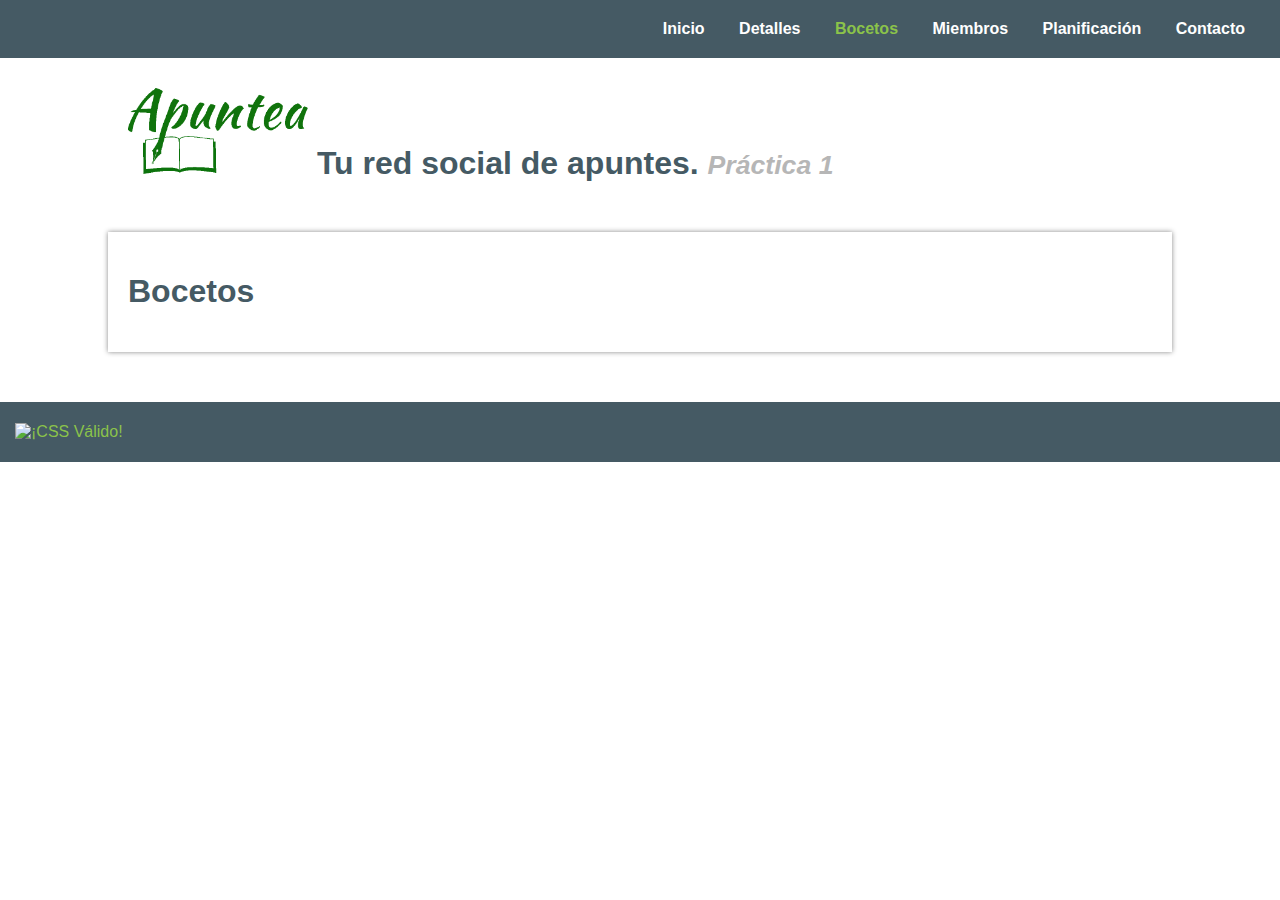
==== bocetos.html @ b62d85ea "Merge remote-tracking branch 'origin/master'" ====
<!DOCTYPE html>
<!--
En este documento se describe la apariencia de la web, aportando bocetos en papel
para las distintas páginas intermedias que van a ver los distintos usuarios.
Deben ser bocetos de baja tecnología, se recomienda dibujarlos en papel y después
escanearlos o fotografiarlos. Alternativamente, se pueden usar herramientas de
wireframing y exportar los resultados como imágenes1.
Debe incluir también una descripción textual de lo que se puede ver en cada una
de las pantallas y describir cómo sería la navegación entre pantallas. En
particular, para las funcionalidades principales de la página, el documento debe
aclarar cómo se harían paso a paso desde la página principal.
Es aceptable y razonable que estos diseños evolucionen y cambien más adelante.
-->
<html>
    <head>
        <title>APUNTEA | Bocetos</title>
        <meta charset="UTF-8">
        <meta name="viewport" content="width=device-width, initial-scale=1.0">
        <link href="css/default.css" rel="stylesheet" type="text/css">
    </head>
    <body>
        <!--Menú de navegación-->
        <nav>
            <ul>
                <li><a href="index.html">Inicio</a></li>
                <li><a href="detalles.html">Detalles</a></li>
                <li class="active"><a href="bocetos.html">Bocetos</a></li>
                <li><a href="miembros.html">Miembros</a></li>
                <li><a href="planificacion.html">Planificación</a></li>
                <li><a href="contacto.html">Contacto</a></li>
            </ul>
        </nav><!--Fin menú-->

        <!--Cabecera-->
        <header>
            <h1><img src="img/logo.png" alt="Logotipo apuntea" class="logo"> Tu red social de apuntes. <small>Práctica 1</small></h1>
        </header><!--Fin cabecera-->

        <!--Contenido principal-->
        <main>
            <h1>Bocetos</h1>
            <!--*************************************************
            Aquí teneis que poner el contenido de vuestra sección
            **************************************************-->
        </main><!--Fin contenido principal-->

        <!--Pie de página-->
        <footer>
            <p>
                <!--Logo css validado-->
                <a href="http://jigsaw.w3.org/css-validator/check/referer">
                    <img style="border:0;width:88px;height:31px" src="http://jigsaw.w3.org/css-validator/images/vcss" alt="¡CSS Válido!" />
                </a>
            </p>
        </footer><!--Fin pie de página-->
    </body>
</html>
---- css/default.css ----
/*
    Color principal oscuro: #455A64;
    Color principal:        #607D8B;
    Color principal claro:  #CFD8DC;
    Texto / Iconos:         #FFFFFF;
    Color acentuado:        #8BC34A;
    Texto principal:        #212121;
    Texto secundario:       #727272;
    Color divisor:          #B6B6B6;
*/

body{
    color: #212121;
    font-family: sans-serif;
    margin: 0;
}

nav{
    background-color: #455A64;
    font-weight: bold;
}

footer{
    padding: 5px 15px;
    background-color: #455A64;
    color: #FFFFFF;
}

main, header{
    width: 80%;
}

header{
    margin: 30px auto;
}

main{
    box-shadow: 0px 0px 5px #888888;
    padding: 20px;
    margin: 50px auto;
}

h1, h2, h3{
    color: #455A64;
}

main h1{
    /*text-align: center;*/
}

main div{
    margin: 50px 0 50px 0;
    border-bottom: 1px solid #B6B6B6;
}

main div:last-of-type{
    border-bottom: 0px;
}

small{
    color: #B6B6B6;
    font-style: italic;
}

a{
    color: #8BC34A;
    text-decoration: none;
}

a:hover{
    color: #7BB33A;
}

nav a{
    color: #FFFFFF;
}

nav a:hover{
    color: #CFD8DC;
}

nav li.active a{
    color: #8BC34A;
}

nav ul{
    list-style: none;
    margin: 0;
    padding: 20px;
}

@media (min-width: 834px){
    nav ul li{
        display: inline;
        margin: 15px;
    }

    nav{
        text-align: right;
    }
}

dt{
    font-weight: bold;
}

dd{
    margin-bottom: 10px;
}

.logo{
    width: 200px;
}

.arriba{
    text-align: right;
}

.left{
    float: left;
}

dl.left{
    margin-left: 15px;
}

.clear{
    clear: both;
    height: 0;
}

img {
    max-width: 180px;
    max-height: 270px;
}
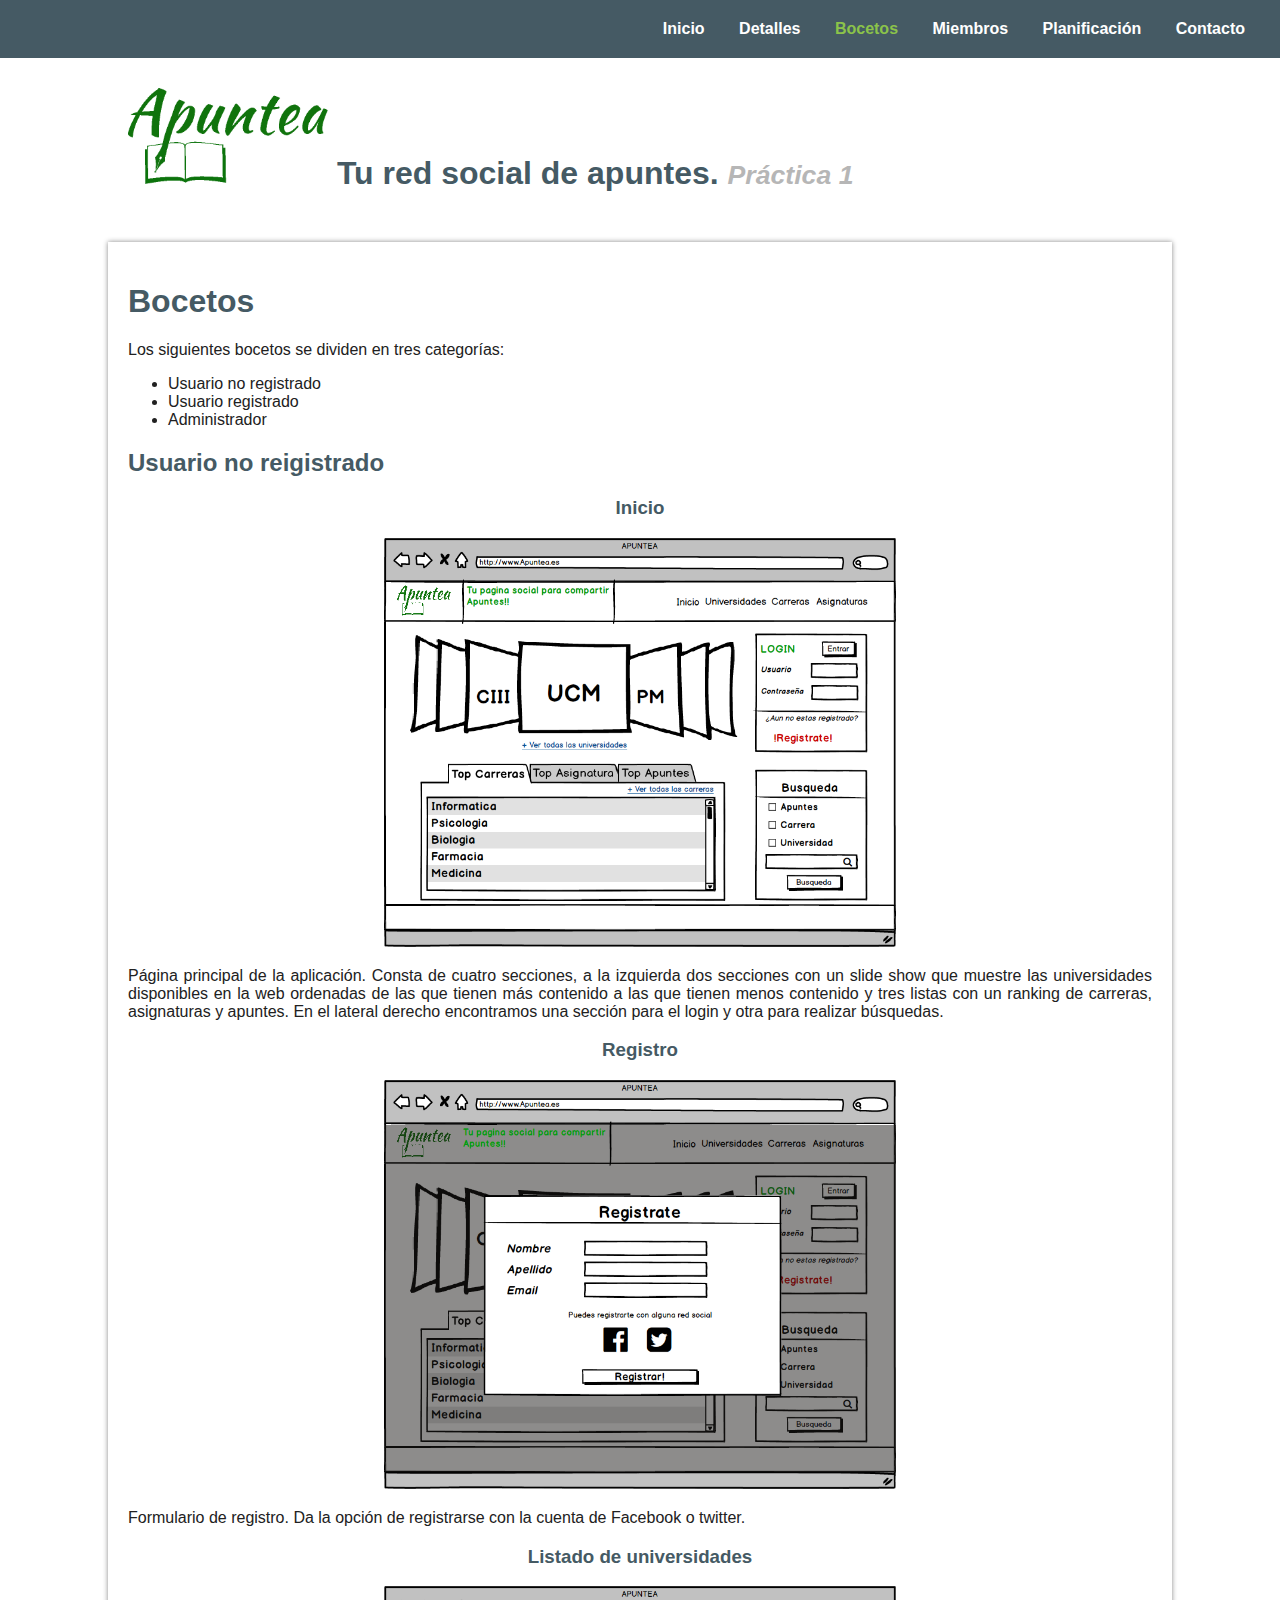
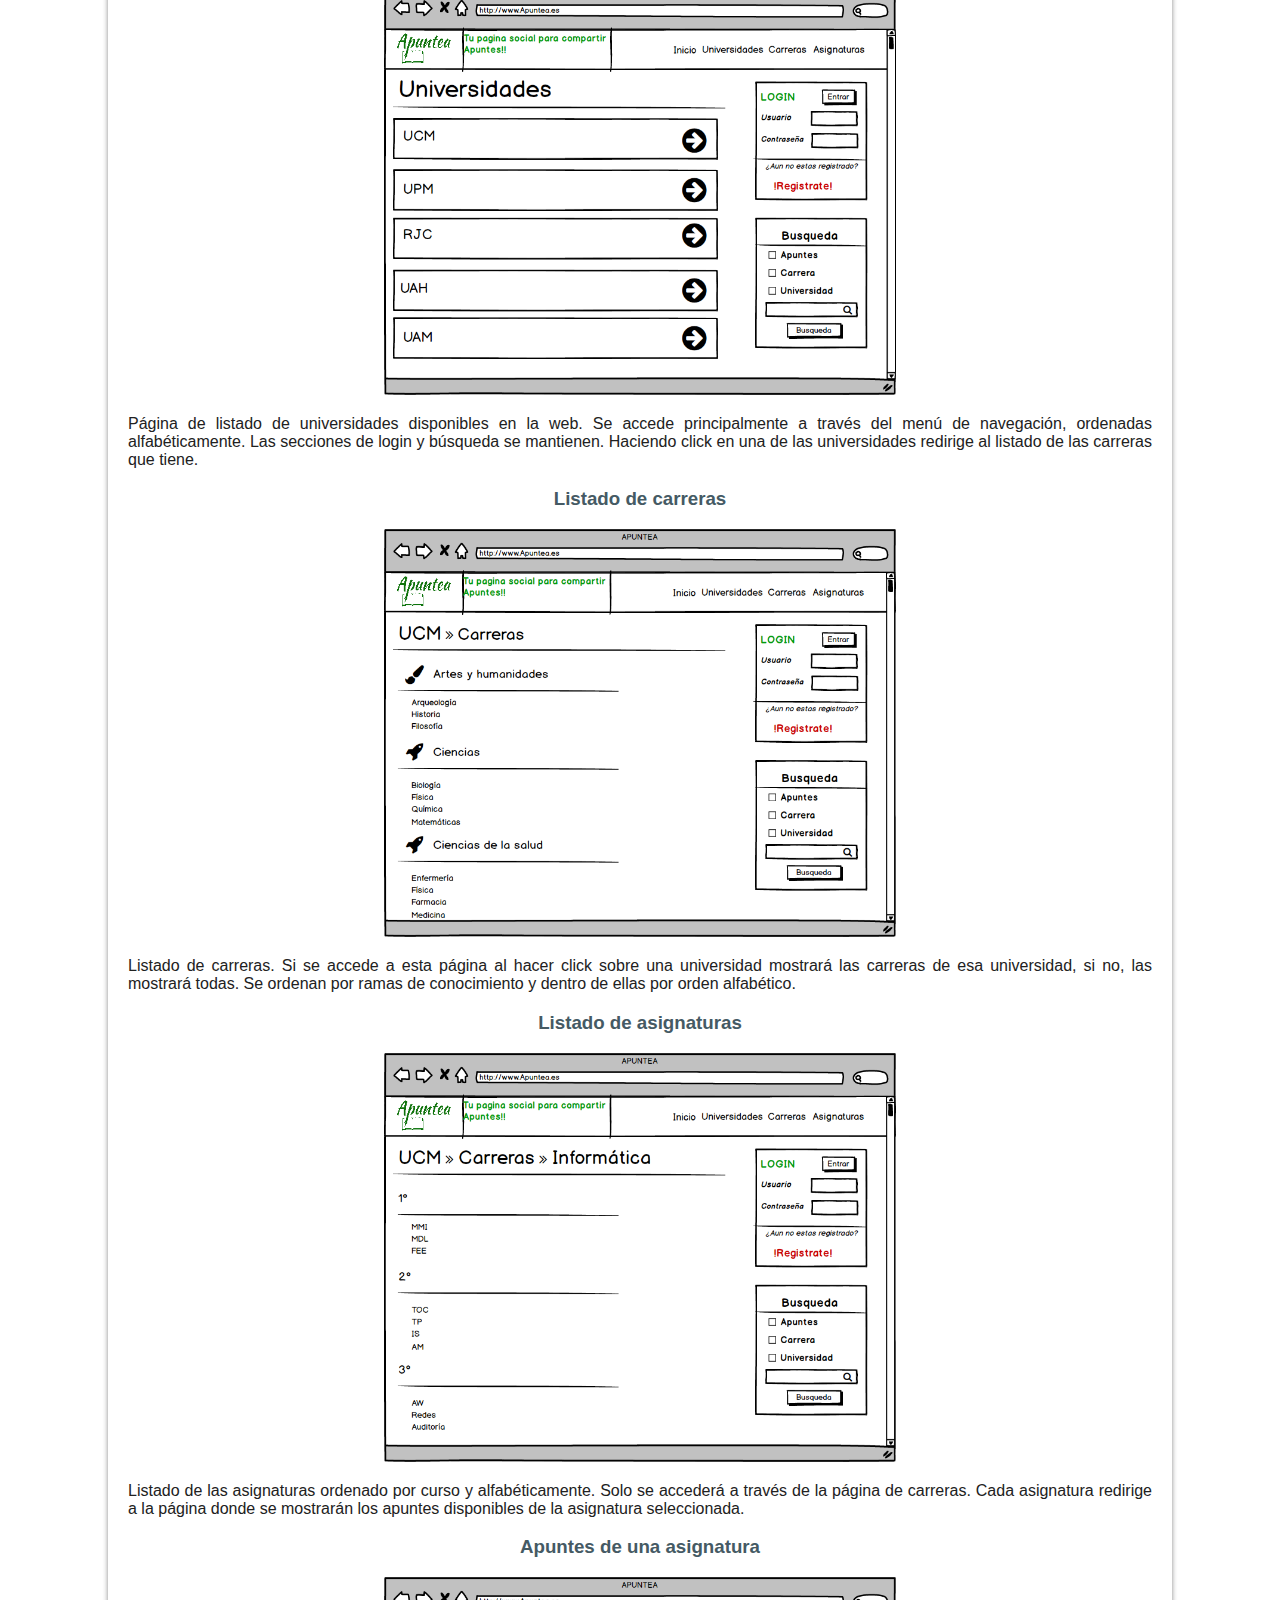
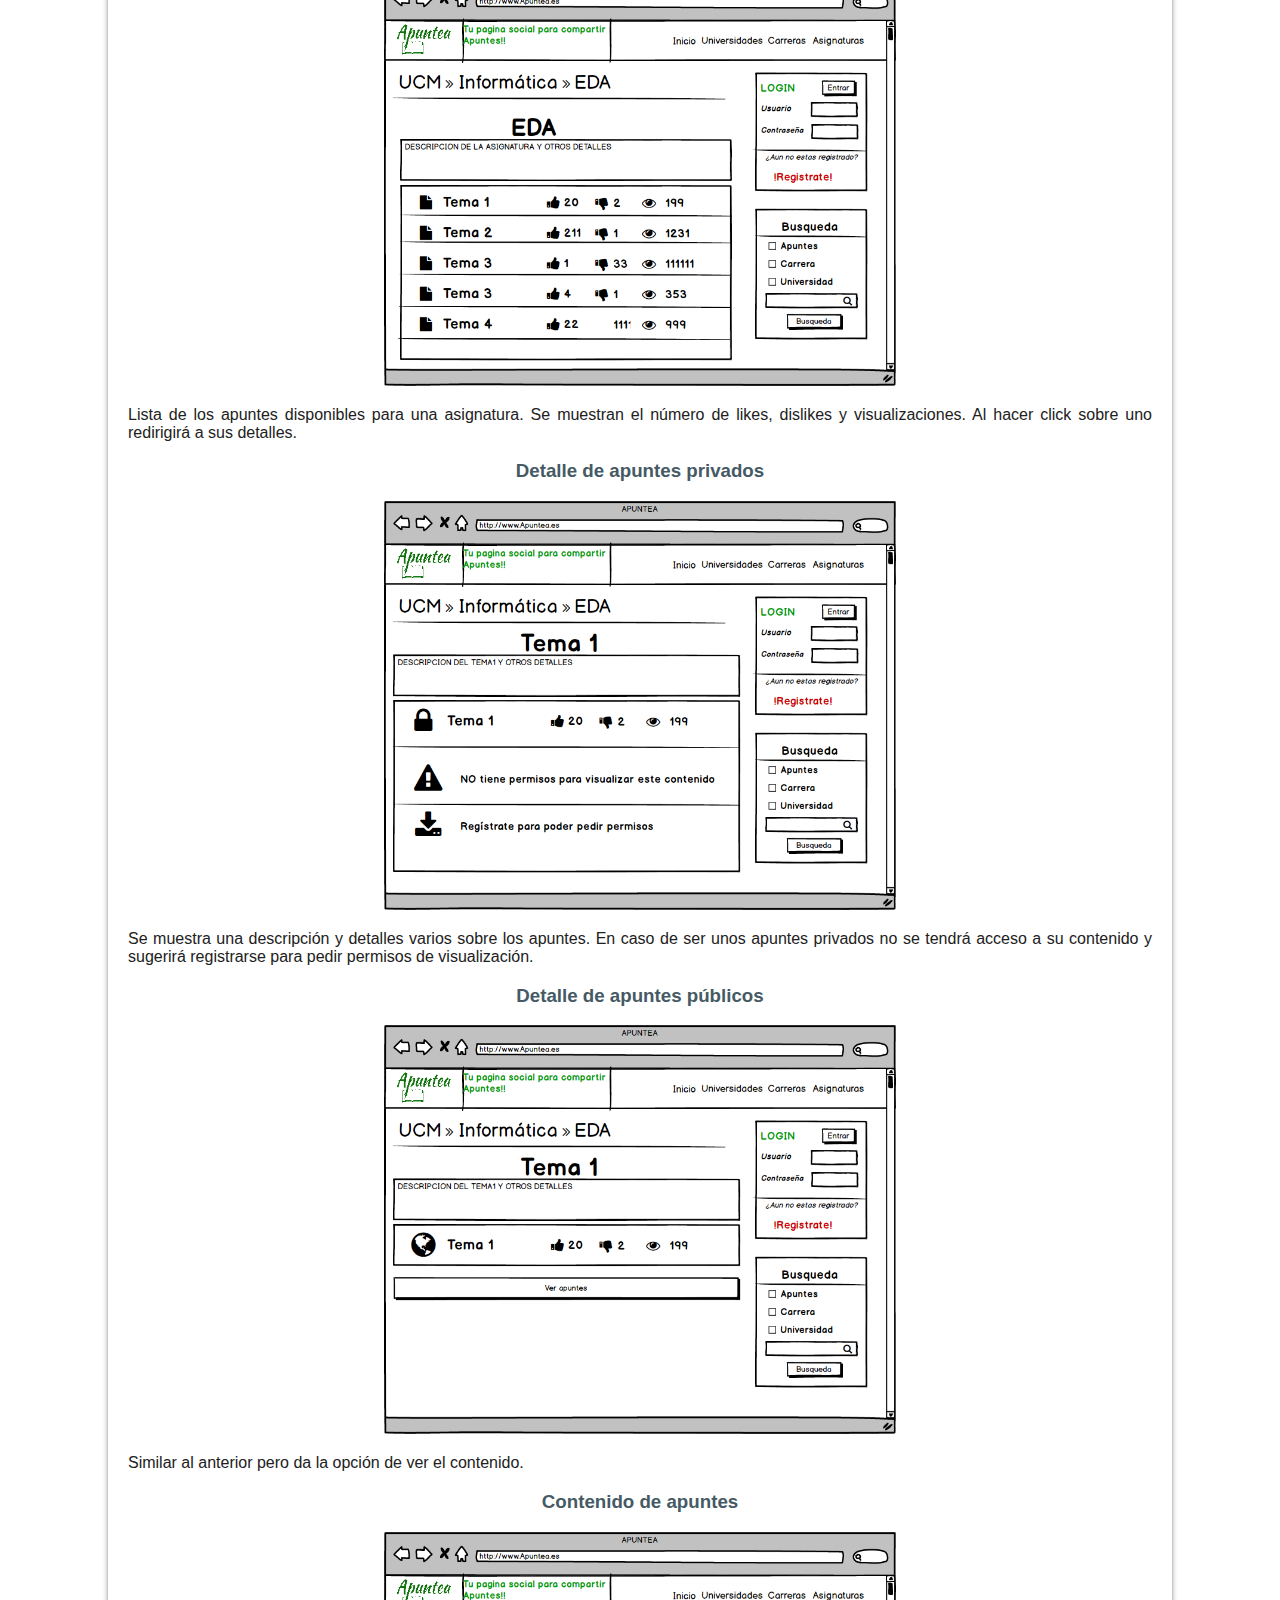
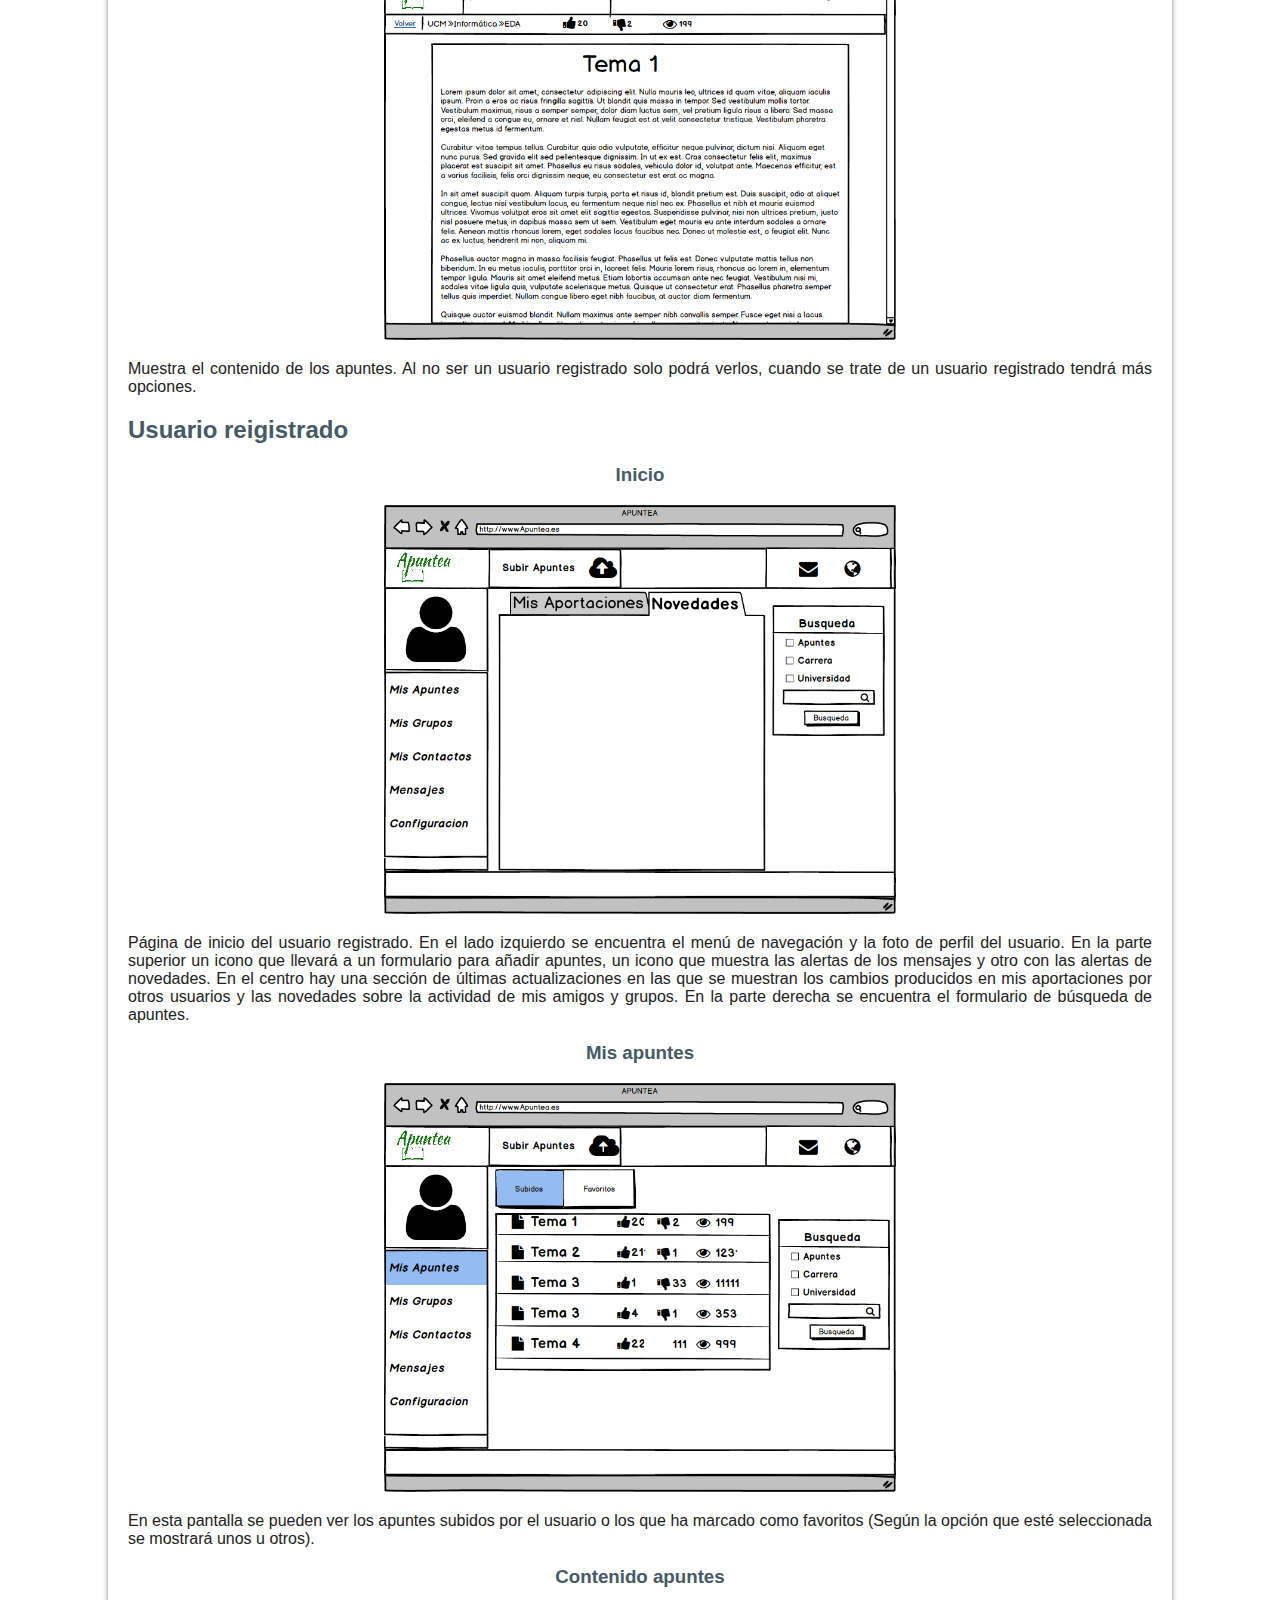
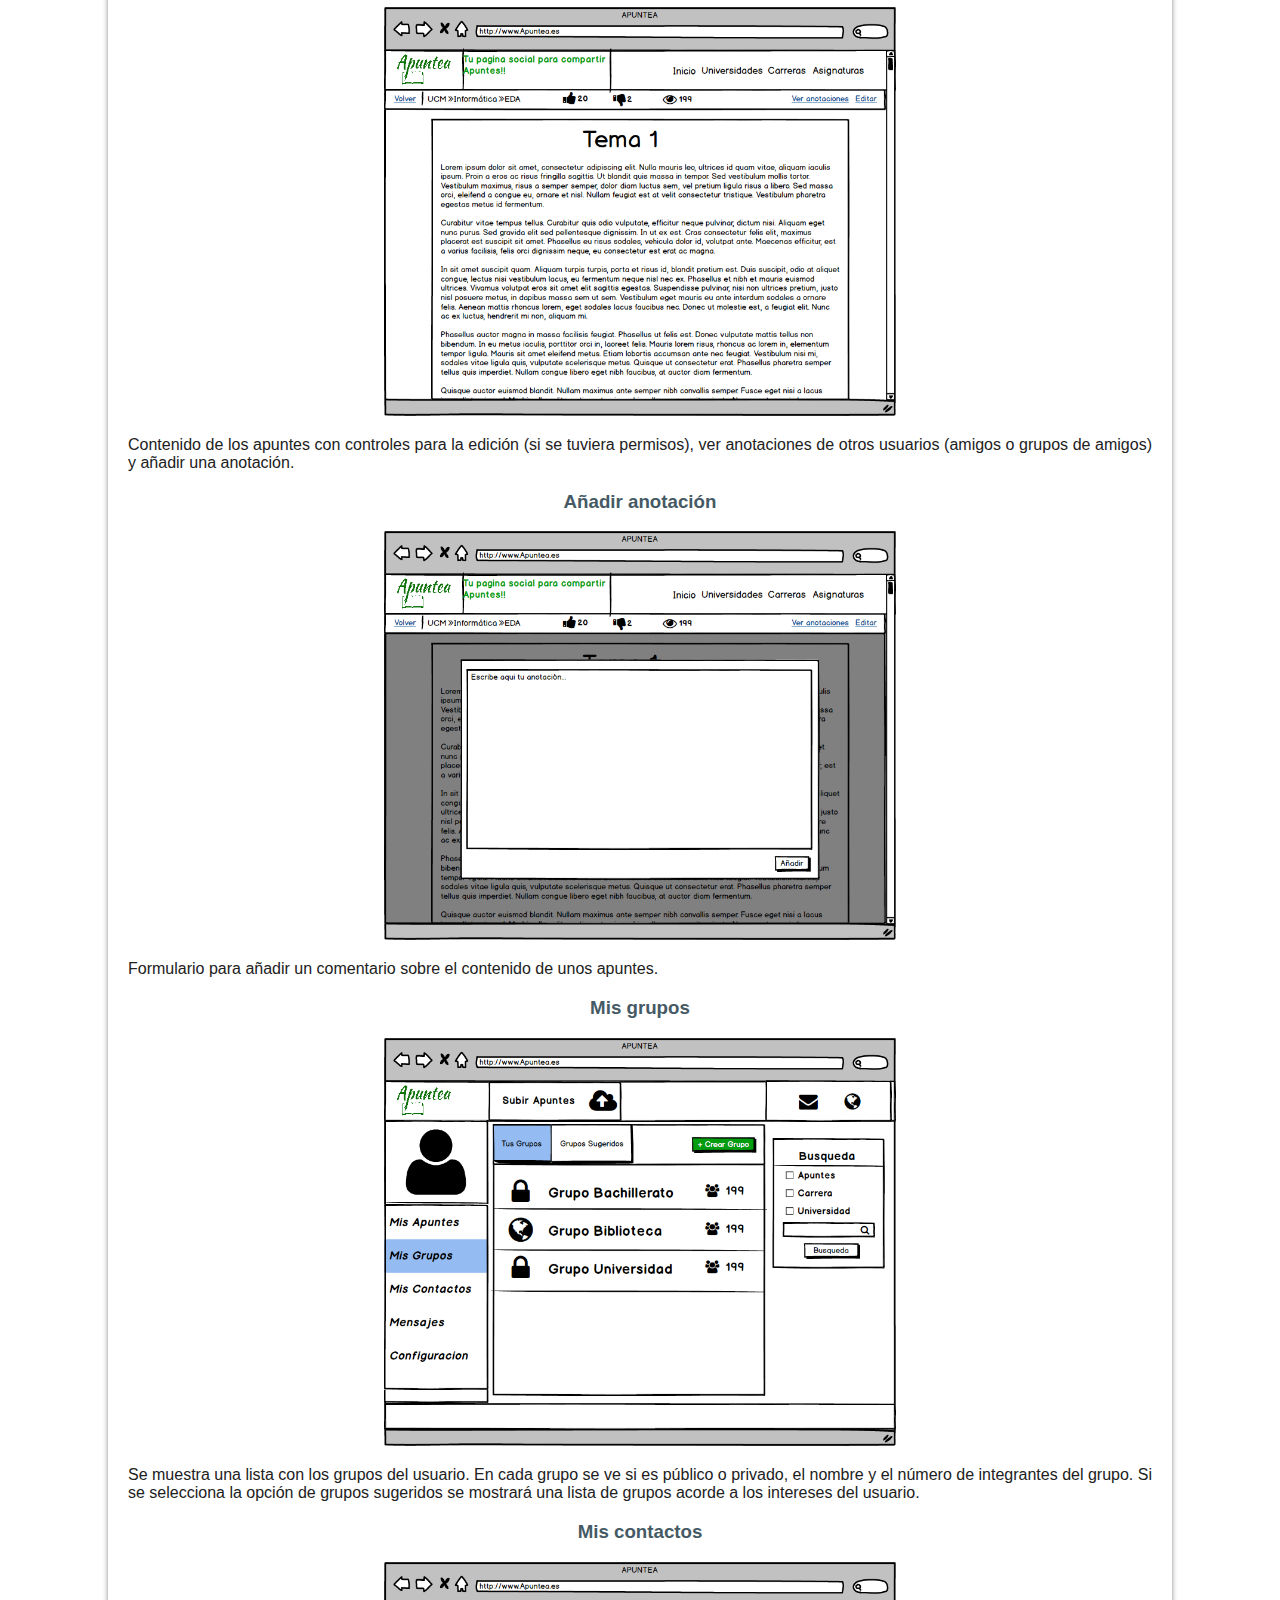
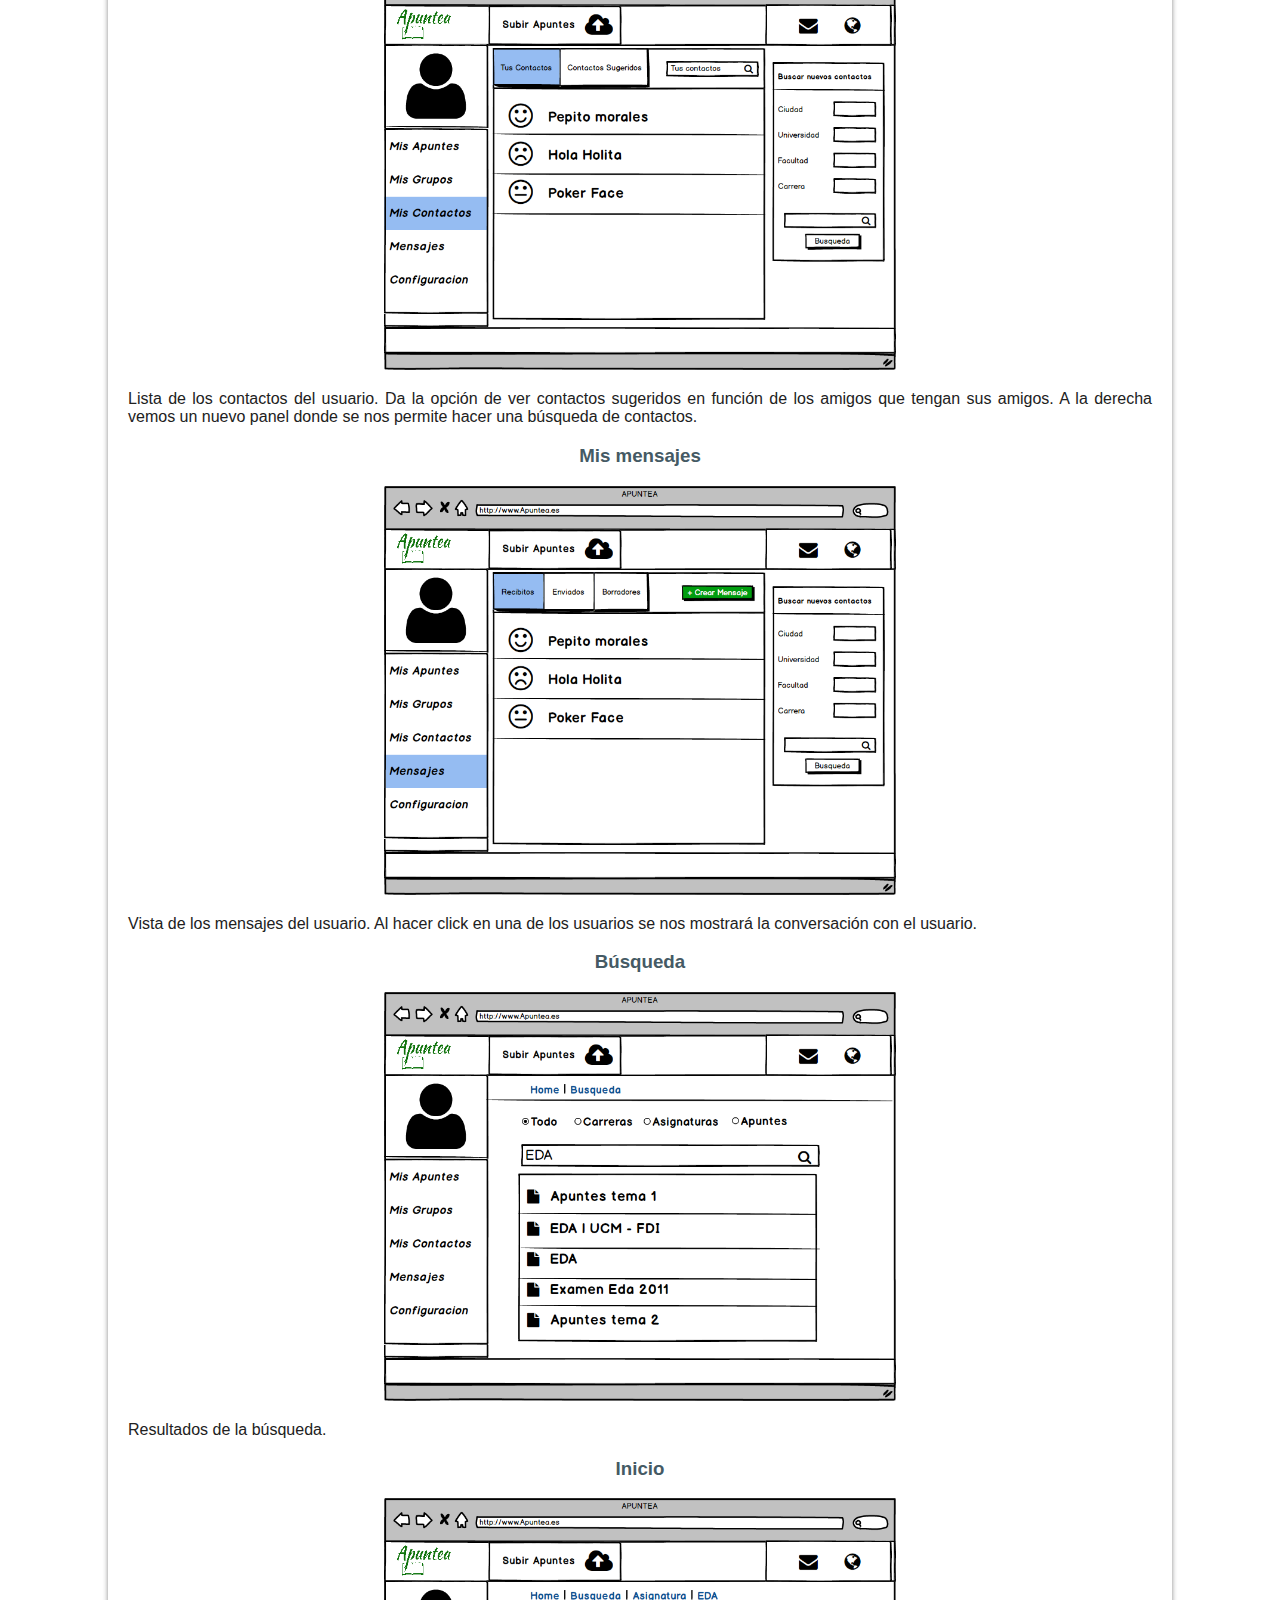
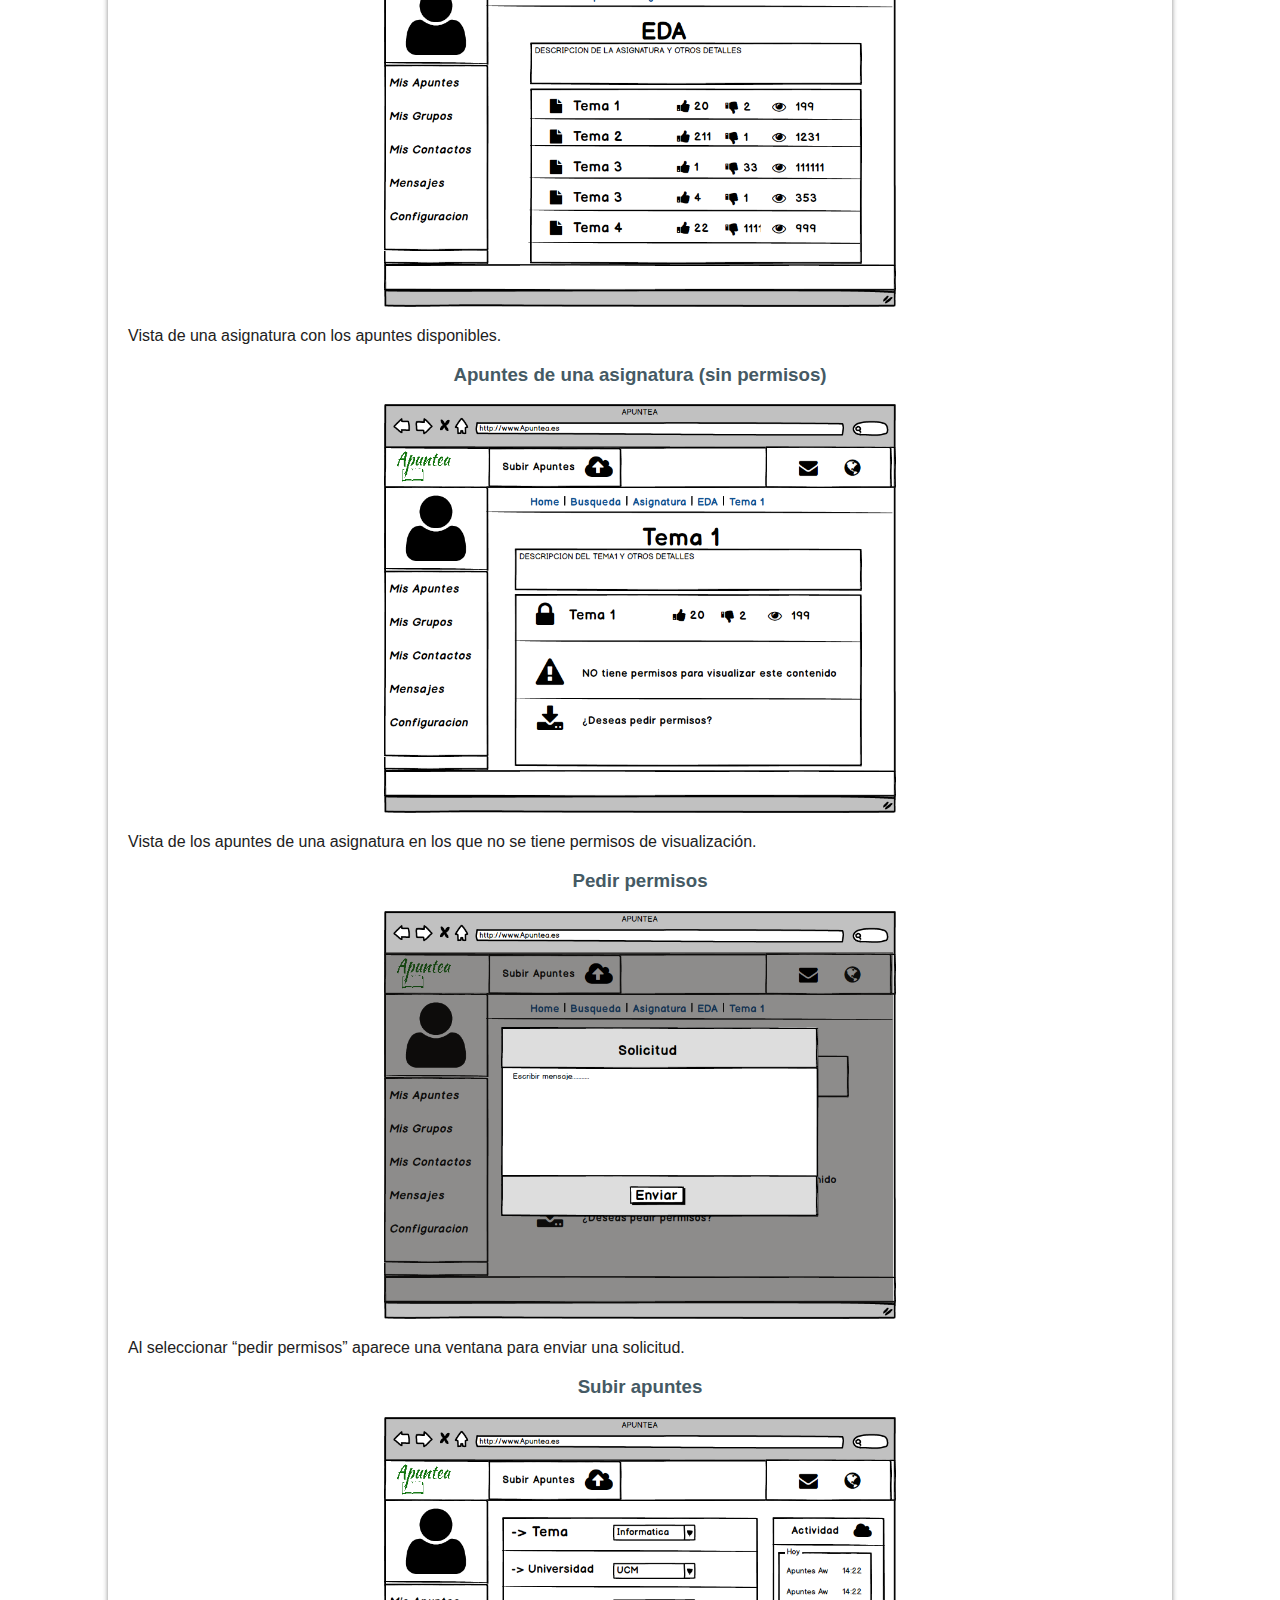
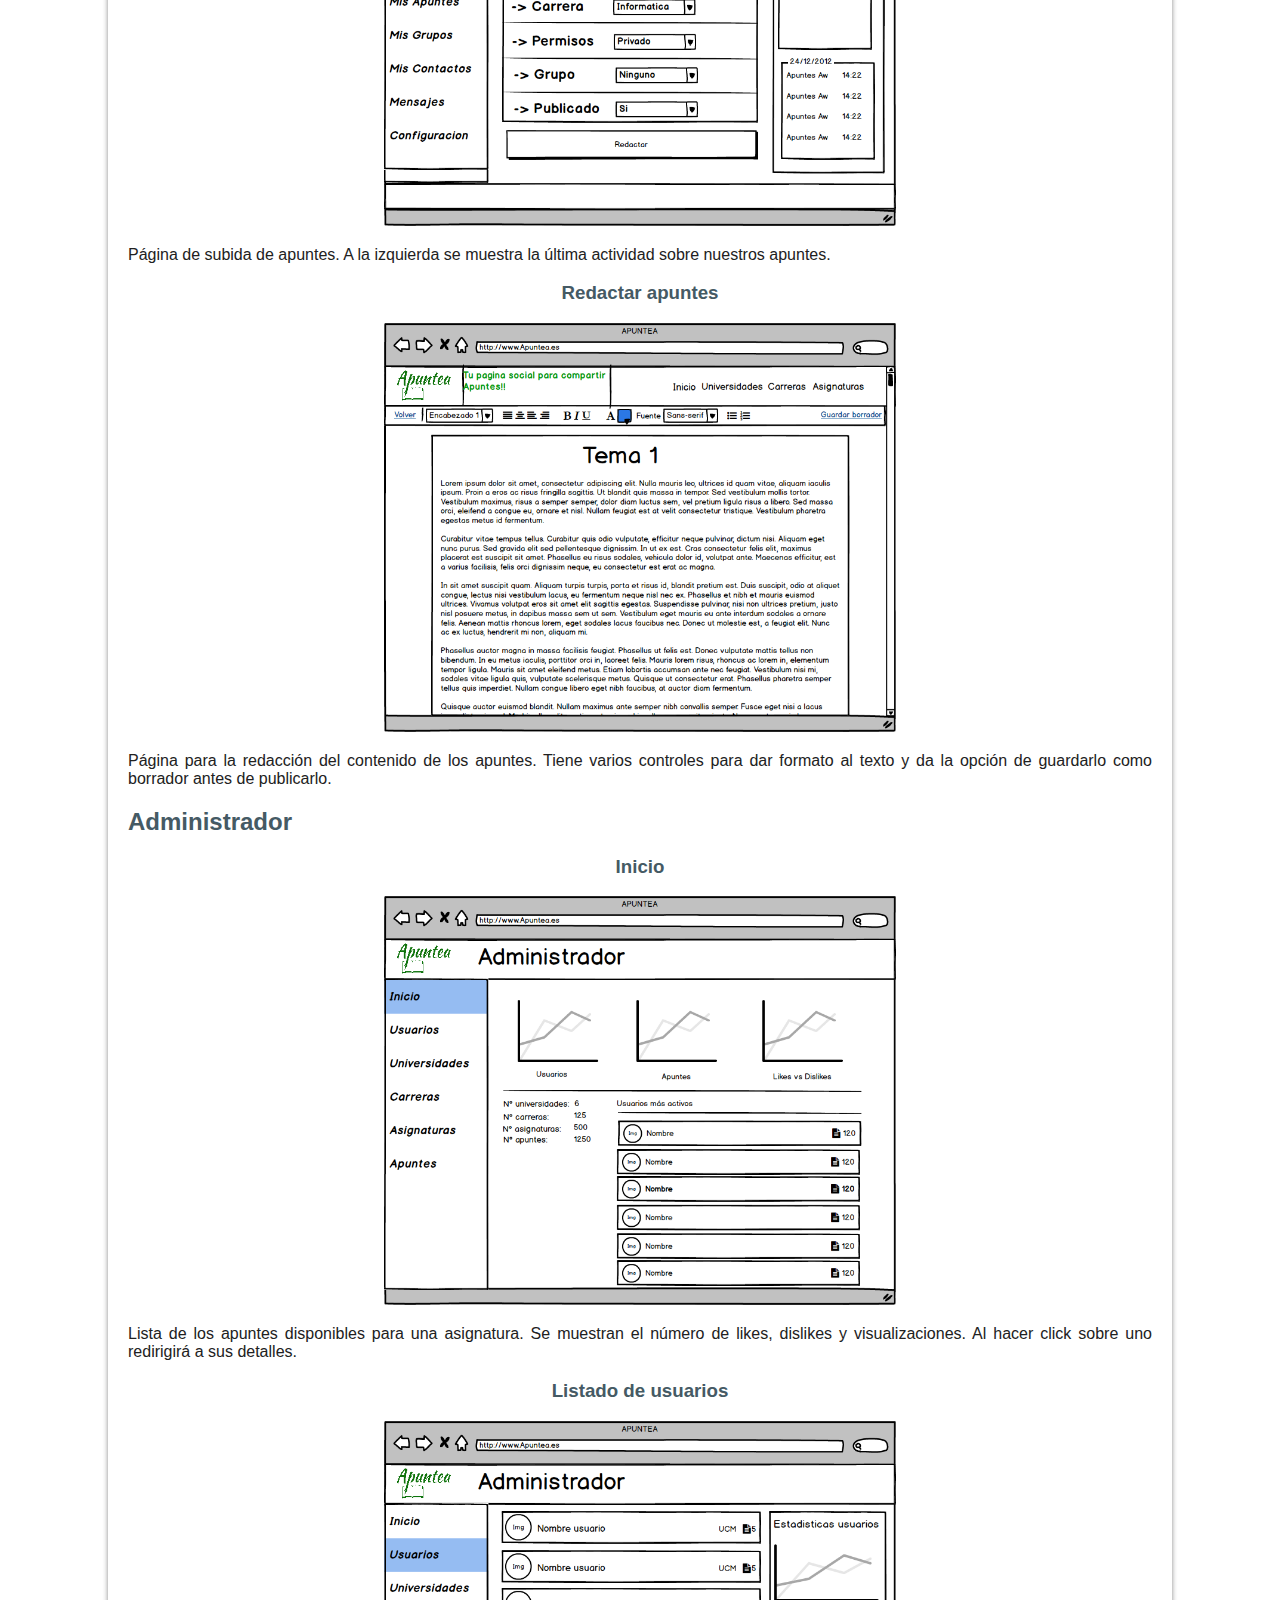
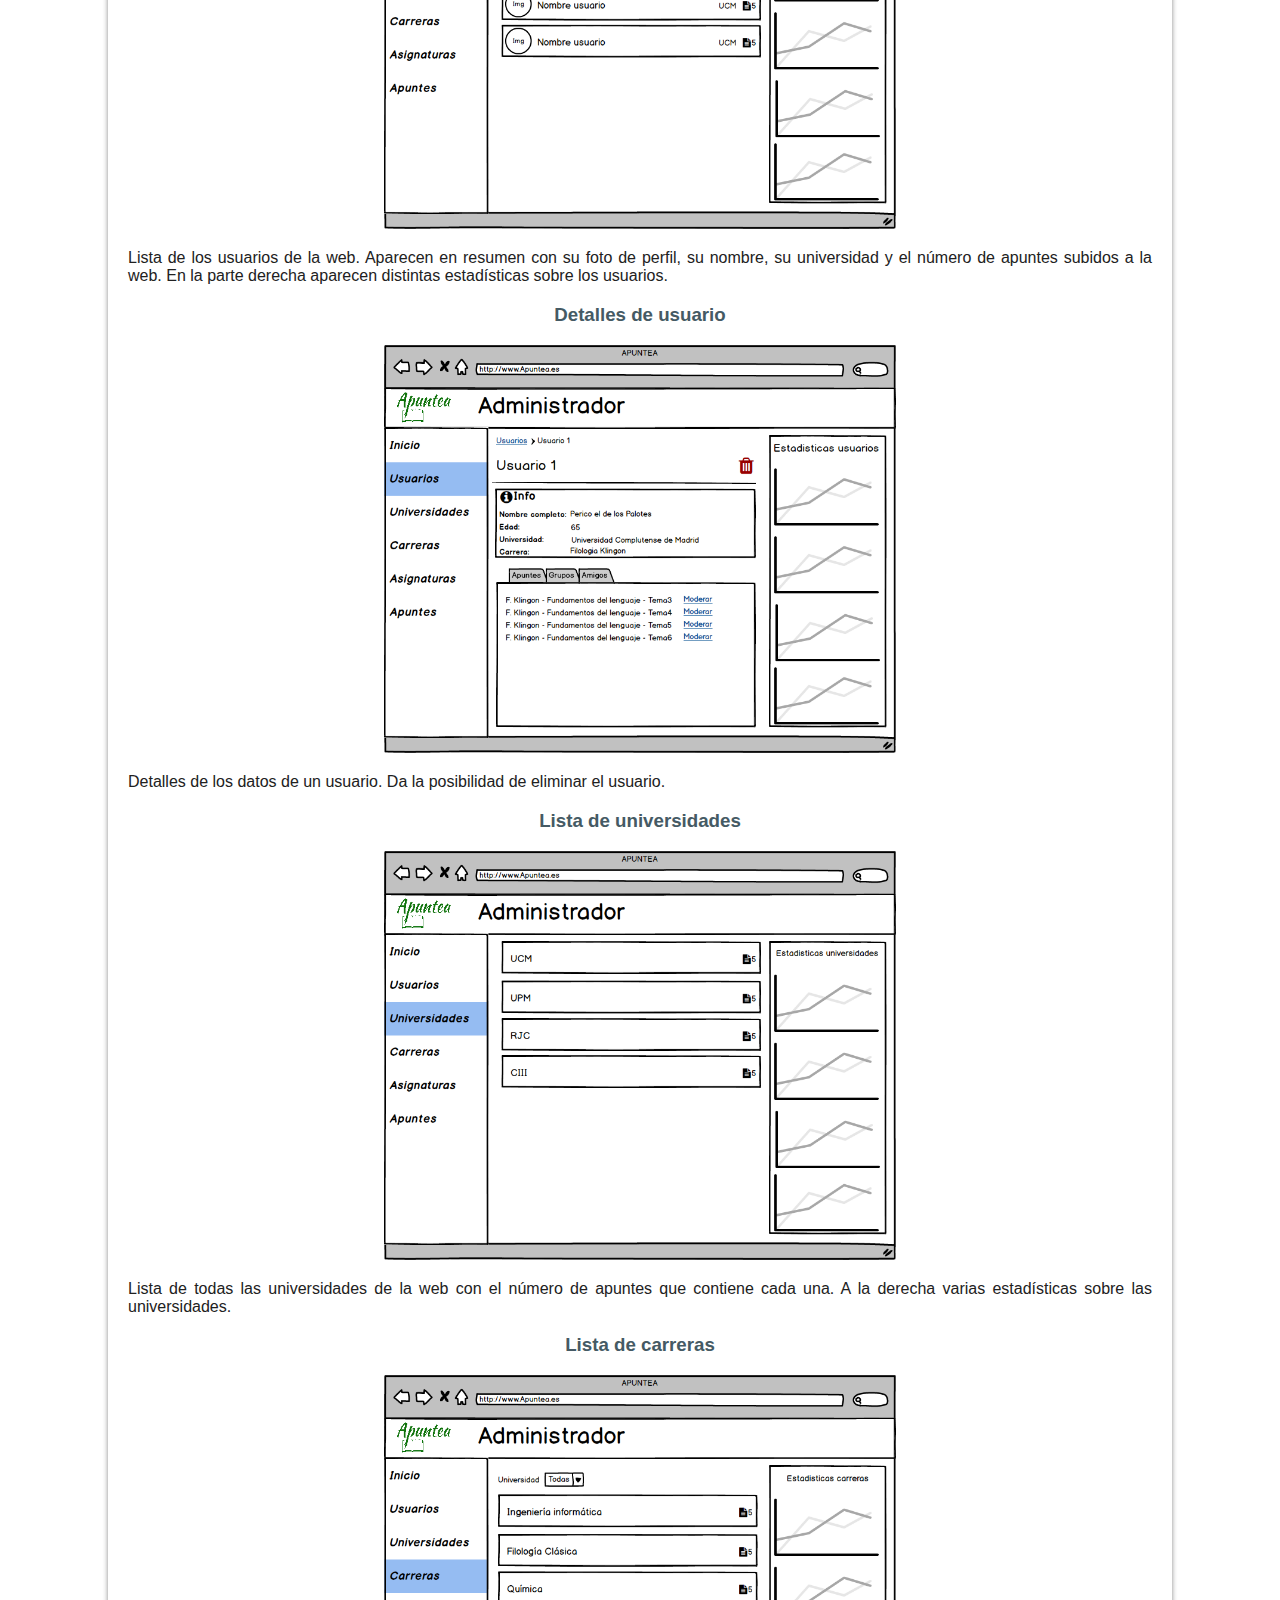
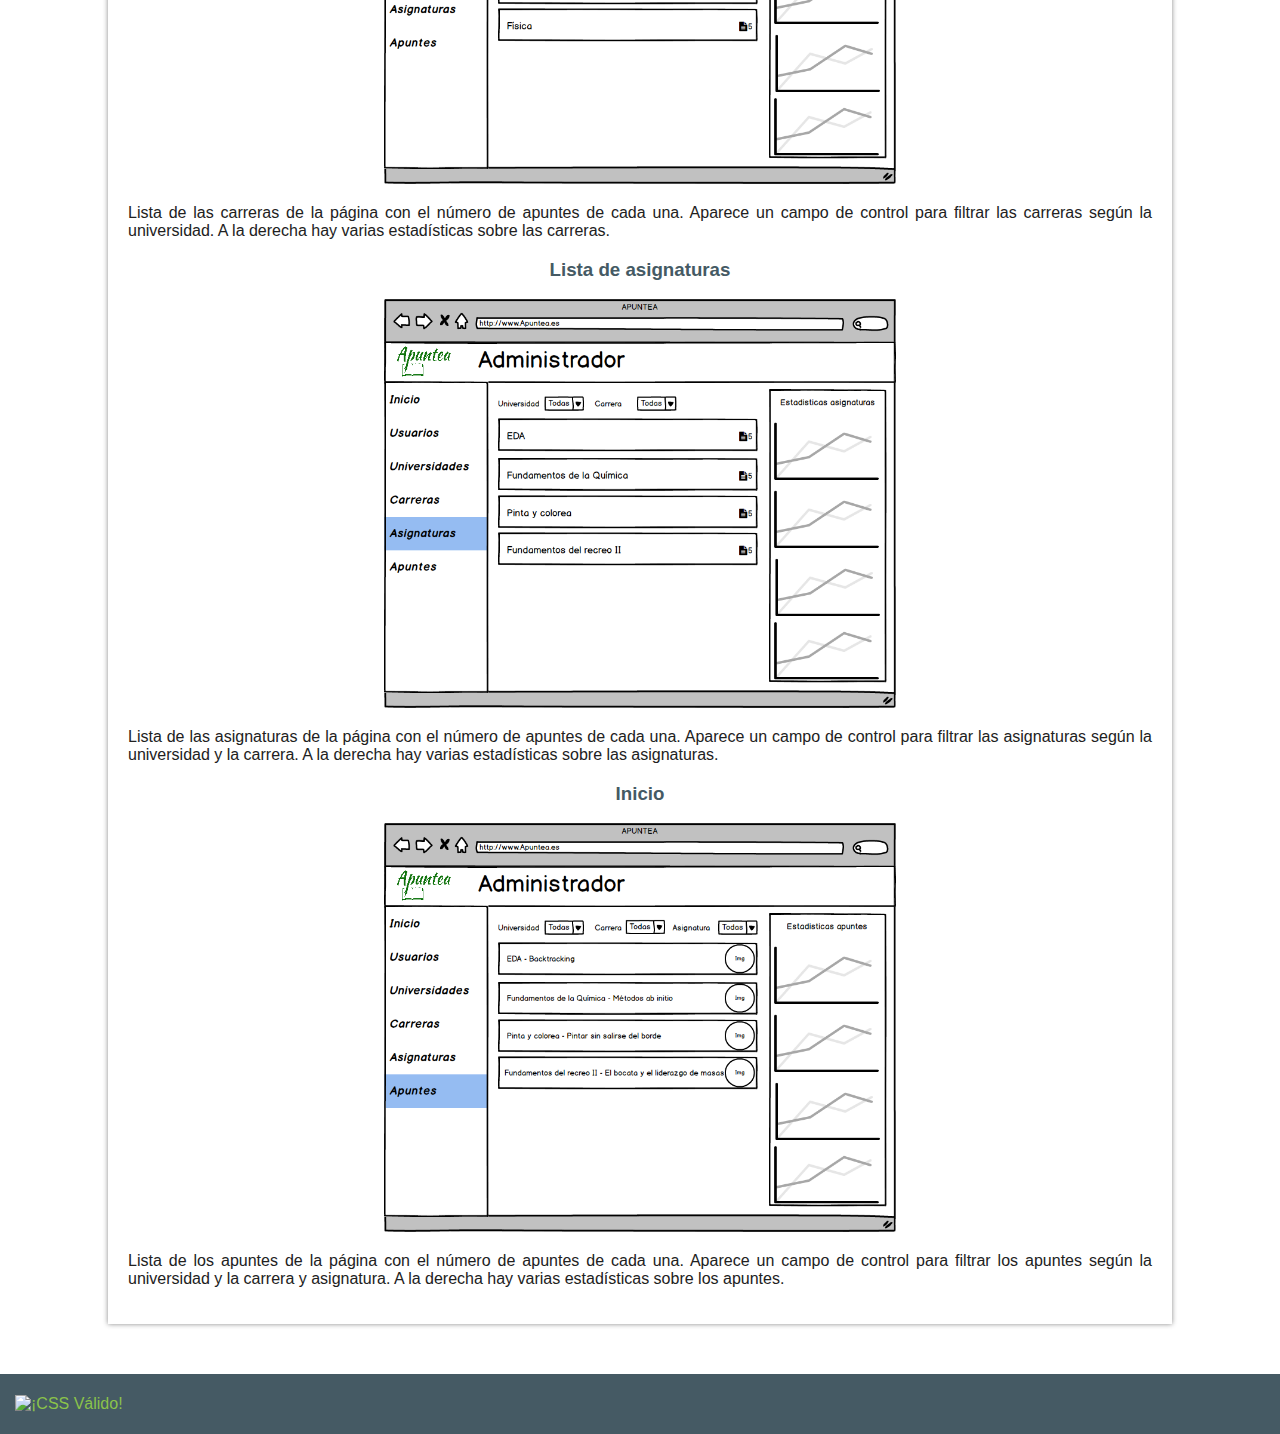
==== commit 27f243d2: "Modificación bocetos" ====
--- a/bocetos.html
+++ b/bocetos.html
@@ -14,6 +14,7 @@
 <html>
     <head>
         <title>APUNTEA | Bocetos</title>
+        <link rel="icon" type="image/png" href="img/logo.png">
         <meta charset="UTF-8">
         <meta name="viewport" content="width=device-width, initial-scale=1.0">
         <link href="css/default.css" rel="stylesheet" type="text/css">
@@ -39,9 +40,339 @@
         <!--Contenido principal-->
         <main>
             <h1>Bocetos</h1>
-            <!--*************************************************
-            Aquí teneis que poner el contenido de vuestra sección
-            **************************************************-->
+            <p>
+                Los siguientes bocetos se dividen en tres categorías:
+            </p>
+            <ul>
+                <li>Usuario no registrado</li>
+                <li>Usuario registrado</li>
+                <li>Administrador</li>
+            </ul>
+            <h2>Usuario no reigistrado</h2>
+
+            <!--Boceto 1-->
+            <h3 class="titulo-boceto">Inicio</h3>
+            <p class="boceto">
+                <img src="img/bocetos/NR-inicio.png" alt="No registrado - Inicio">
+            </p>
+            <p class="desc-boceto">
+                Página principal de la aplicación. Consta de cuatro secciones, a la izquierda dos
+                secciones con un slide show que muestre las universidades disponibles en la web
+                ordenadas de las que tienen más contenido a las que tienen menos contenido y tres
+                listas con un ranking de carreras, asignaturas y apuntes. En el lateral derecho
+                encontramos una sección para el login y otra para realizar búsquedas.
+            </p><!--Fin boceto-->
+
+            <!--Boceto 2-->
+            <h3 class="titulo-boceto">Registro</h3>
+            <p class="boceto">
+                <img src="img/bocetos/NR-registrarse.png" alt="No registrado - Registrarse">
+            </p>
+            <p class="desc-boceto">
+                Formulario de registro. Da la opción de registrarse con la cuenta de Facebook o twitter.
+            </p><!--Fin boceto-->
+
+            <!--Boceto 3-->
+            <h3 class="titulo-boceto">Listado de universidades</h3>
+            <p class="boceto">
+                <img src="img/bocetos/NR-lista-universidades.png" alt="No registrado - Lista de universidades">
+            </p>
+            <p class="desc-boceto">
+                Página de listado de universidades disponibles en la web. Se accede
+                principalmente a través del menú de navegación, ordenadas alfabéticamente.
+                Las secciones de login y búsqueda se mantienen. Haciendo click en
+                una de las universidades redirige al listado de las carreras que tiene.
+            </p><!--Fin boceto-->
+
+            <!--Boceto 4-->
+            <h3 class="titulo-boceto">Listado de carreras</h3>
+            <p class="boceto">
+                <img src="img/bocetos/NR-lista-carreras.png" alt="No registrado - Lista de carreras">
+            </p>
+            <p class="desc-boceto">
+                Listado de carreras. Si se accede a esta página al hacer click sobre
+                una universidad mostrará las carreras de esa universidad, si no,
+                las mostrará todas. Se ordenan por ramas de conocimiento y dentro
+                de ellas por orden alfabético.
+            </p><!--Fin boceto-->
+
+            <!--Boceto 5-->
+            <h3 class="titulo-boceto">Listado de asignaturas</h3>
+            <p class="boceto">
+                <img src="img/bocetos/NR-lista-asignaturas.png" alt="No registrado - Lista de asignaturas">
+            </p>
+            <p class="desc-boceto">
+                Listado de las asignaturas ordenado por curso y alfabéticamente.
+                Solo se accederá a través de la página de carreras. Cada asignatura
+                redirige a la página donde se mostrarán los apuntes disponibles de
+                la asignatura seleccionada.
+            </p><!--Fin boceto-->
+
+            <!--Boceto 6-->
+            <h3 class="titulo-boceto">Apuntes de una asignatura</h3>
+            <p class="boceto">
+                <img src="img/bocetos/NR-apuntes-asignatura.png" alt="No registrado - Apuntes de una asignatura">
+            </p>
+            <p class="desc-boceto">
+                Lista de los apuntes disponibles para una asignatura. Se muestran
+                el número de likes, dislikes y visualizaciones. Al hacer click
+                sobre uno redirigirá a sus detalles.
+            </p><!--Fin boceto-->
+
+            <!--Boceto 7-->
+            <h3 class="titulo-boceto">Detalle de apuntes privados</h3>
+            <p class="boceto">
+                <img src="img/bocetos/NR-detalles-apuntes-privados.png" alt="No registrado - Detalle apuntes privados">
+            </p>
+            <p class="desc-boceto">
+                Se muestra una descripción y detalles varios sobre los apuntes.
+                En caso de ser unos apuntes privados no se tendrá acceso a su
+                contenido y sugerirá registrarse para pedir permisos de visualización.
+            </p><!--Fin boceto-->
+
+            <!--Boceto 8-->
+            <h3 class="titulo-boceto">Detalle de apuntes públicos</h3>
+            <p class="boceto">
+                <img src="img/bocetos/NR-detalles-apuntes-publicos.png" alt="No registrado - Detalle apuntes públicos">
+            </p>
+            <p class="desc-boceto">
+                Similar al anterior pero da la opción de ver el contenido.
+            </p><!--Fin boceto-->
+
+            <!--Boceto 9-->
+            <h3 class="titulo-boceto">Contenido de apuntes</h3>
+            <p class="boceto">
+                <img src="img/bocetos/NR-contenido-de-apuntes.png" alt="No registrado - Contenido de apuntes">
+            </p>
+            <p class="desc-boceto">
+                Muestra el contenido de los apuntes. Al no ser un usuario registrado
+                solo podrá verlos, cuando se trate de un usuario registrado tendrá más opciones.
+            </p><!--Fin boceto-->
+
+            <h2>Usuario reigistrado</h2>
+
+            <!--Boceto 10-->
+            <h3 class="titulo-boceto">Inicio</h3>
+            <p class="boceto">
+                <img src="img/bocetos/R-inicio.png" alt="Registrado - Inicio">
+            </p>
+            <p class="desc-boceto">
+                Página de inicio del usuario registrado. En el lado izquierdo se
+                encuentra el menú de navegación y la foto de perfil del usuario.
+                En la parte superior un icono que llevará a un formulario para
+                añadir apuntes, un icono que muestra las alertas de los mensajes
+                y otro con las alertas de novedades. En el centro hay una sección
+                de últimas actualizaciones en las que se muestran los cambios
+                producidos en mis aportaciones por otros usuarios y las novedades
+                sobre la actividad de mis amigos y grupos. En la parte derecha
+                se encuentra el formulario de búsqueda de apuntes.
+            </p><!--Fin boceto-->
+
+            <!--Boceto 11-->
+            <h3 class="titulo-boceto">Mis apuntes</h3>
+            <p class="boceto">
+                <img src="img/bocetos/R-mis-apuntes.png" alt="Registrado - Mis apuntes">
+            </p>
+            <p class="desc-boceto">
+                En esta pantalla se pueden ver los apuntes subidos por el usuario
+                o los que ha marcado como favoritos (Según la opción que esté
+                seleccionada se mostrará unos u otros).
+            </p><!--Fin boceto-->
+            
+            <!--Boceto 11.2-->
+            <h3 class="titulo-boceto">Contenido apuntes</h3>
+            <p class="boceto">
+                <img src="img/bocetos/R-contenido-apuntes-con-permiso.png" alt="Registrado - Contenido de los apuntes">
+            </p>
+            <p class="desc-boceto">
+                Contenido de los apuntes con controles para la edición (si se
+                tuviera permisos), ver anotaciones de otros usuarios (amigos o 
+                grupos de amigos) y añadir una anotación.
+            </p><!--Fin boceto-->
+            
+            <!--Boceto 11.3-->
+            <h3 class="titulo-boceto">Añadir anotación</h3>
+            <p class="boceto">
+                <img src="img/bocetos/R-anadir-anotacion.png" alt="Registrado - Añadir anotación">
+            </p>
+            <p class="desc-boceto">
+                Formulario para añadir un comentario sobre el contenido de unos apuntes.
+            </p><!--Fin boceto-->
+
+            <!--Boceto 12-->
+            <h3 class="titulo-boceto">Mis grupos</h3>
+            <p class="boceto">
+                <img src="img/bocetos/R-mis-grupos.png" alt="Registrado - Mis grupos">
+            </p>
+            <p class="desc-boceto">
+                Se muestra una lista con los grupos del usuario. En cada grupo se
+                ve si es público o privado, el nombre y el número de integrantes
+                del grupo. Si se selecciona la opción de grupos sugeridos se mostrará
+                una lista de grupos acorde a los intereses del usuario.
+            </p><!--Fin boceto-->
+
+            <!--Boceto 13-->
+            <h3 class="titulo-boceto">Mis contactos</h3>
+            <p class="boceto">
+                <img src="img/bocetos/R-mis-contactos.png" alt="Registrado - Mis contactos">
+            </p>
+            <p class="desc-boceto">
+                Lista de los contactos del usuario. Da la opción de ver contactos
+                sugeridos en función de los amigos que tengan sus amigos. A la
+                derecha vemos un nuevo panel donde se nos permite hacer una búsqueda
+                de contactos.
+            </p><!--Fin boceto-->
+
+            <!--Boceto 14-->
+            <h3 class="titulo-boceto">Mis mensajes</h3>
+            <p class="boceto">
+                <img src="img/bocetos/R-mensajes.png" alt="Registrado - Mismensajes">
+            </p>
+            <p class="desc-boceto">
+                Vista de los mensajes del usuario. Al hacer click en una de los
+                usuarios se nos mostrará la conversación con el usuario.
+            </p><!--Fin boceto-->
+
+            <!--Boceto 15-->
+            <h3 class="titulo-boceto">Búsqueda</h3>
+            <p class="boceto">
+                <img src="img/bocetos/R-resultado-de-busqueda.png" alt="Registrado - Resultado de búsqueda">
+            </p>
+            <p class="desc-boceto">
+                Resultados de la búsqueda.
+            </p><!--Fin boceto-->
+
+            <!--Boceto 16-->
+            <h3 class="titulo-boceto">Inicio</h3>
+            <p class="boceto">
+                <img src="img/bocetos/R-busqueda-seleccion-asignatura.png" alt="Registrado - Búsqueda, selección de asignatura">
+            </p>
+            <p class="desc-boceto">
+                Vista de una asignatura con los apuntes disponibles.
+            </p><!--Fin boceto-->
+
+            <!--Boceto 17-->
+            <h3 class="titulo-boceto">Apuntes de una asignatura (sin permisos)</h3>
+            <p class="boceto">
+                <img src="img/bocetos/R-busqueda-seleccion-apuntes-sin-permiso.png" alt="Registrado - Apuntes sin permiso">
+            </p>
+            <p class="desc-boceto">
+                Vista de los apuntes de una asignatura en los que no se tiene
+                permisos de visualización.
+            </p><!--Fin boceto-->
+
+            <!--Boceto 18-->
+            <h3 class="titulo-boceto">Pedir permisos</h3>
+            <p class="boceto">
+                <img src="img/bocetos/R-perdir-permisos.png" alt="Registrado - Pedir permisos">
+            </p>
+            <p class="desc-boceto">
+                Al seleccionar “pedir permisos” aparece una ventana para enviar
+                una solicitud.
+            </p><!--Fin boceto-->
+
+            <!--Boceto 19-->
+            <h3 class="titulo-boceto">Subir apuntes</h3>
+            <p class="boceto">
+                <img src="img/bocetos/R-subir-apuntes.png" alt="Registrado - Subir apuntes">
+            </p>
+            <p class="desc-boceto">
+                Página de subida de apuntes. A la izquierda se muestra la última
+                actividad sobre nuestros apuntes.
+            </p><!--Fin boceto-->
+            
+            <!--Boceto 19.2-->
+            <h3 class="titulo-boceto">Redactar apuntes</h3>
+            <p class="boceto">
+                <img src="img/bocetos/R-redactar-apuntes.png" alt="Registrado - Redactar apuntes">
+            </p>
+            <p class="desc-boceto">
+                Página para la redacción del contenido de los apuntes. Tiene
+                varios controles para dar formato al texto y da la opción de
+                guardarlo como borrador antes de publicarlo.
+            </p><!--Fin boceto-->
+
+            <h2>Administrador</h2>
+
+            <!--Boceto 20-->
+            <h3 class="titulo-boceto">Inicio</h3>
+            <p class="boceto">
+                <img src="img/bocetos/A-principal.png" alt="Administrador - Inicio">
+            </p>
+            <p class="desc-boceto">
+                Lista de los apuntes disponibles para una asignatura. Se muestran
+                el número de likes, dislikes y visualizaciones. Al hacer click
+                sobre uno redirigirá a sus detalles.
+            </p><!--Fin boceto-->
+
+            <!--Boceto 21-->
+            <h3 class="titulo-boceto">Listado de usuarios</h3>
+            <p class="boceto">
+                <img src="img/bocetos/A-lista-usuarios.png" alt="Administrador - Lista usuarios">
+            </p>
+            <p class="desc-boceto">
+                Lista de los usuarios de la web. Aparecen en resumen con su foto
+                de perfil, su nombre, su universidad y el número de apuntes subidos
+                a la web. En la parte derecha aparecen distintas estadísticas
+                sobre los usuarios.
+            </p><!--Fin boceto-->
+
+            <!--Boceto 22-->
+            <h3 class="titulo-boceto">Detalles de usuario</h3>
+            <p class="boceto">
+                <img src="img/bocetos/A-detalles-usuario.png" alt="Administrador - Detalles de usuario">
+            </p>
+            <p class="desc-boceto">
+                Detalles de los datos de un usuario. Da la posibilidad de eliminar
+                el usuario.
+            </p><!--Fin boceto-->
+
+            <!--Boceto 23-->
+            <h3 class="titulo-boceto">Lista de universidades</h3>
+            <p class="boceto">
+                <img src="img/bocetos/A-lista-univeridades.png" alt="Administrador - Lista universidades">
+            </p>
+            <p class="desc-boceto">
+                Lista de todas las universidades de la web con el número de
+                apuntes que contiene cada una. A la derecha varias estadísticas
+                sobre las universidades.
+            </p><!--Fin boceto-->
+
+            <!--Boceto 24-->
+            <h3 class="titulo-boceto">Lista de carreras</h3>
+            <p class="boceto">
+                <img src="img/bocetos/A-lista-carreras.png" alt="Administrador - Lista carreras">
+            </p>
+            <p class="desc-boceto">
+                Lista de las carreras de la página con el número de apuntes de
+                cada una. Aparece un campo de control para filtrar las carreras
+                según la universidad. A la derecha hay varias estadísticas sobre
+                las carreras.
+            </p><!--Fin boceto-->
+
+            <!--Boceto 25-->
+            <h3 class="titulo-boceto">Lista de asignaturas</h3>
+            <p class="boceto">
+                <img src="img/bocetos/A-lista-asignaturas.png" alt="Administrador - Lista asignaturas">
+            </p>
+            <p class="desc-boceto">
+                Lista de las asignaturas de la página con el número de apuntes de
+                cada una. Aparece un campo de control para filtrar las asignaturas
+                según la universidad y la carrera. A la derecha hay varias estadísticas sobre
+                las asignaturas.
+            </p><!--Fin boceto-->
+
+            <!--Boceto 26-->
+            <h3 class="titulo-boceto">Inicio</h3>
+            <p class="boceto">
+                <img src="img/bocetos/A-lista-apuntes.png" alt="Administrador - Lista apuntes">
+            </p>
+            <p class="desc-boceto">
+                Lista de los apuntes de la página con el número de apuntes de
+                cada una. Aparece un campo de control para filtrar los apuntes
+                según la universidad y la carrera y asignatura. A la derecha hay varias estadísticas sobre
+                los apuntes.
+            </p><!--Fin boceto-->
         </main><!--Fin contenido principal-->
 
         <!--Pie de página-->
--- a/css/default.css
+++ b/css/default.css
@@ -40,12 +40,12 @@
     margin: 50px auto;
 }
 
+p{
+    text-align: justify;
+}
+
 h1, h2, h3{
     color: #455A64;
-}
-
-main h1{
-    /*text-align: center;*/
 }
 
 main div{
@@ -112,16 +112,19 @@
     width: 200px;
 }
 
-.arriba{
-    text-align: right;
-}
-
-.left{
+.miembro p, .miembro dl{
     float: left;
 }
 
-dl.left{
+.miembro dl{
     margin-left: 15px;
+    max-width: 80%;
+    text-align: justify;
+}
+
+.miembro p.arriba{
+    text-align: right;
+    float: none;
 }
 
 .clear{
@@ -129,7 +132,39 @@
     height: 0;
 }
 
-img {
-    max-width: 180px;
-    max-height: 270px;
-} 
+form label, legend{
+    font-weight: bold; 
+}
+
+.consulta {
+    width: 90%;
+
+}
+
+table{
+    width: 100%;
+}
+
+th, td{
+    padding: 10px;
+}
+
+th{
+    border-bottom: 2px solid #212121;
+}
+
+td{
+    border-bottom: 1px solid #212121;
+}
+
+p.boceto, h3.titulo-boceto{
+    text-align: center;
+}
+
+p.boceto img{
+    width: 50%;
+}
+
+p.desc-boceto{
+    text-align: justify;
+}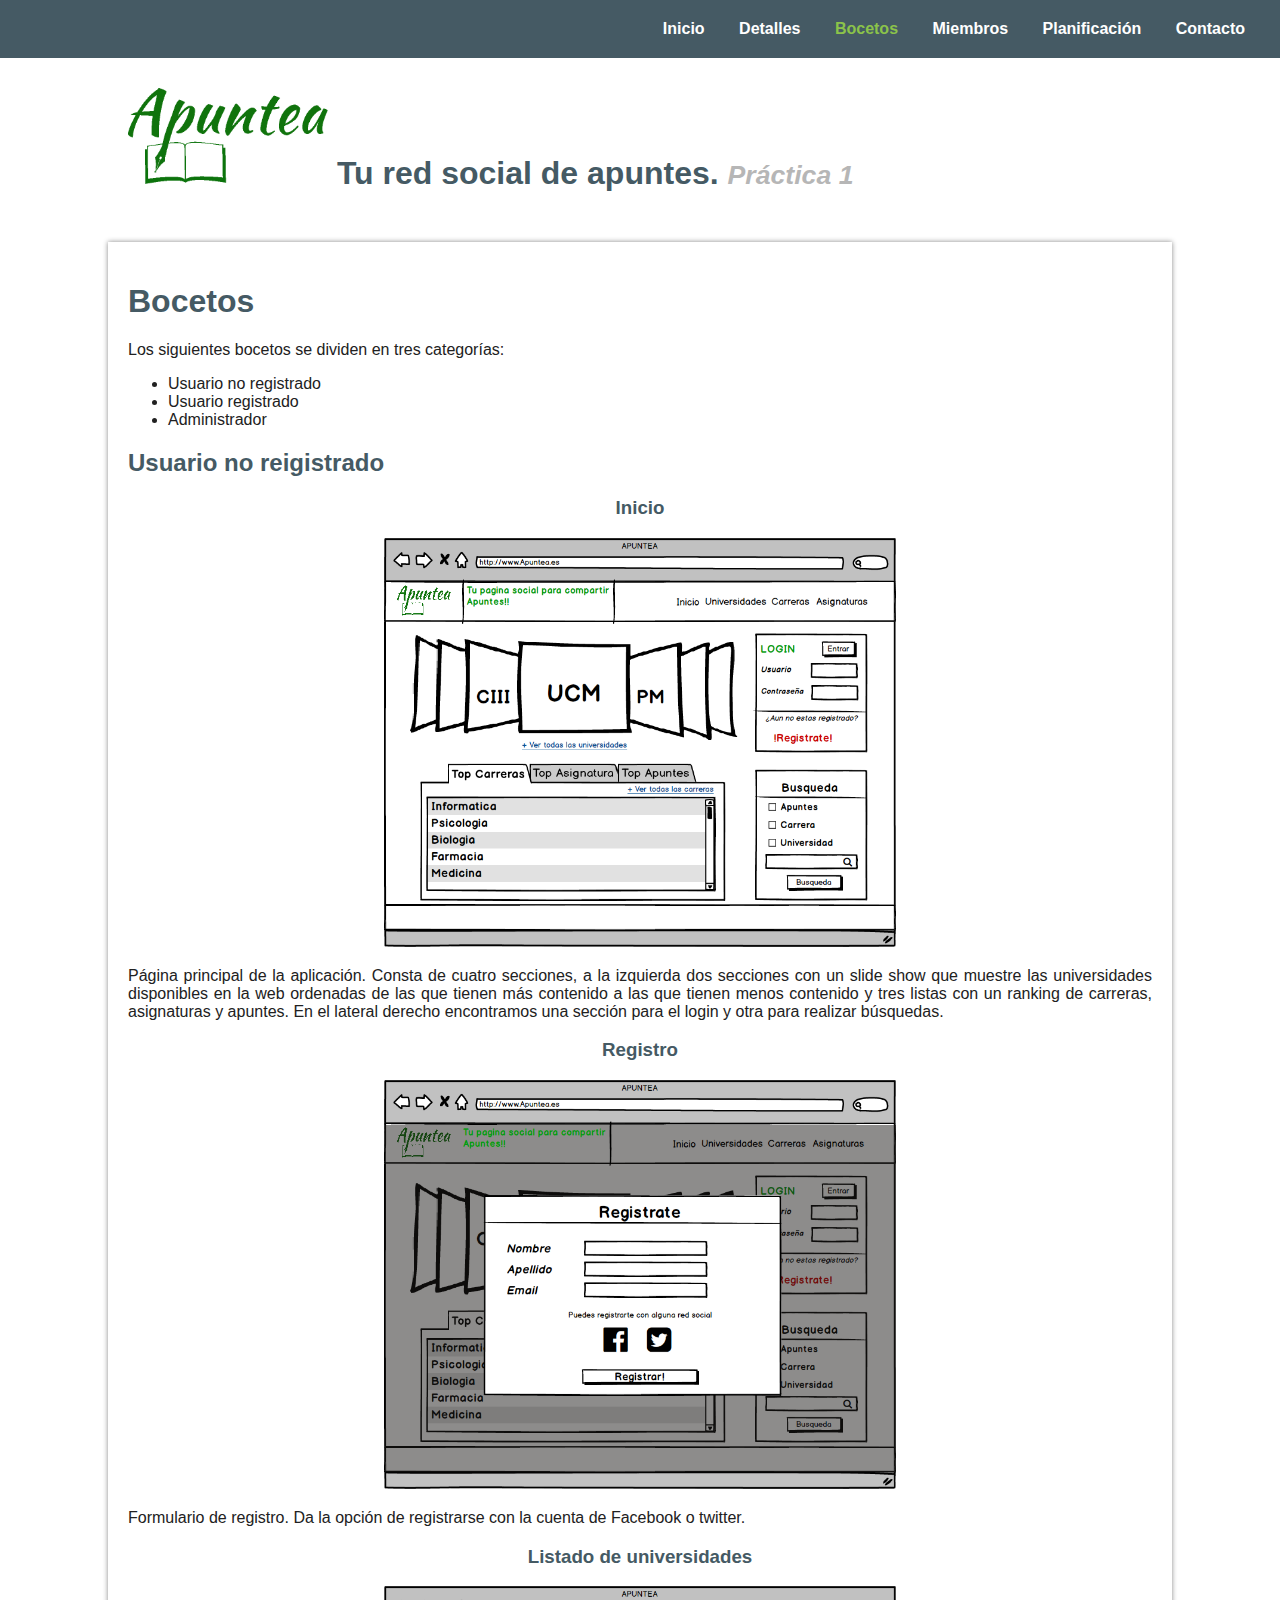
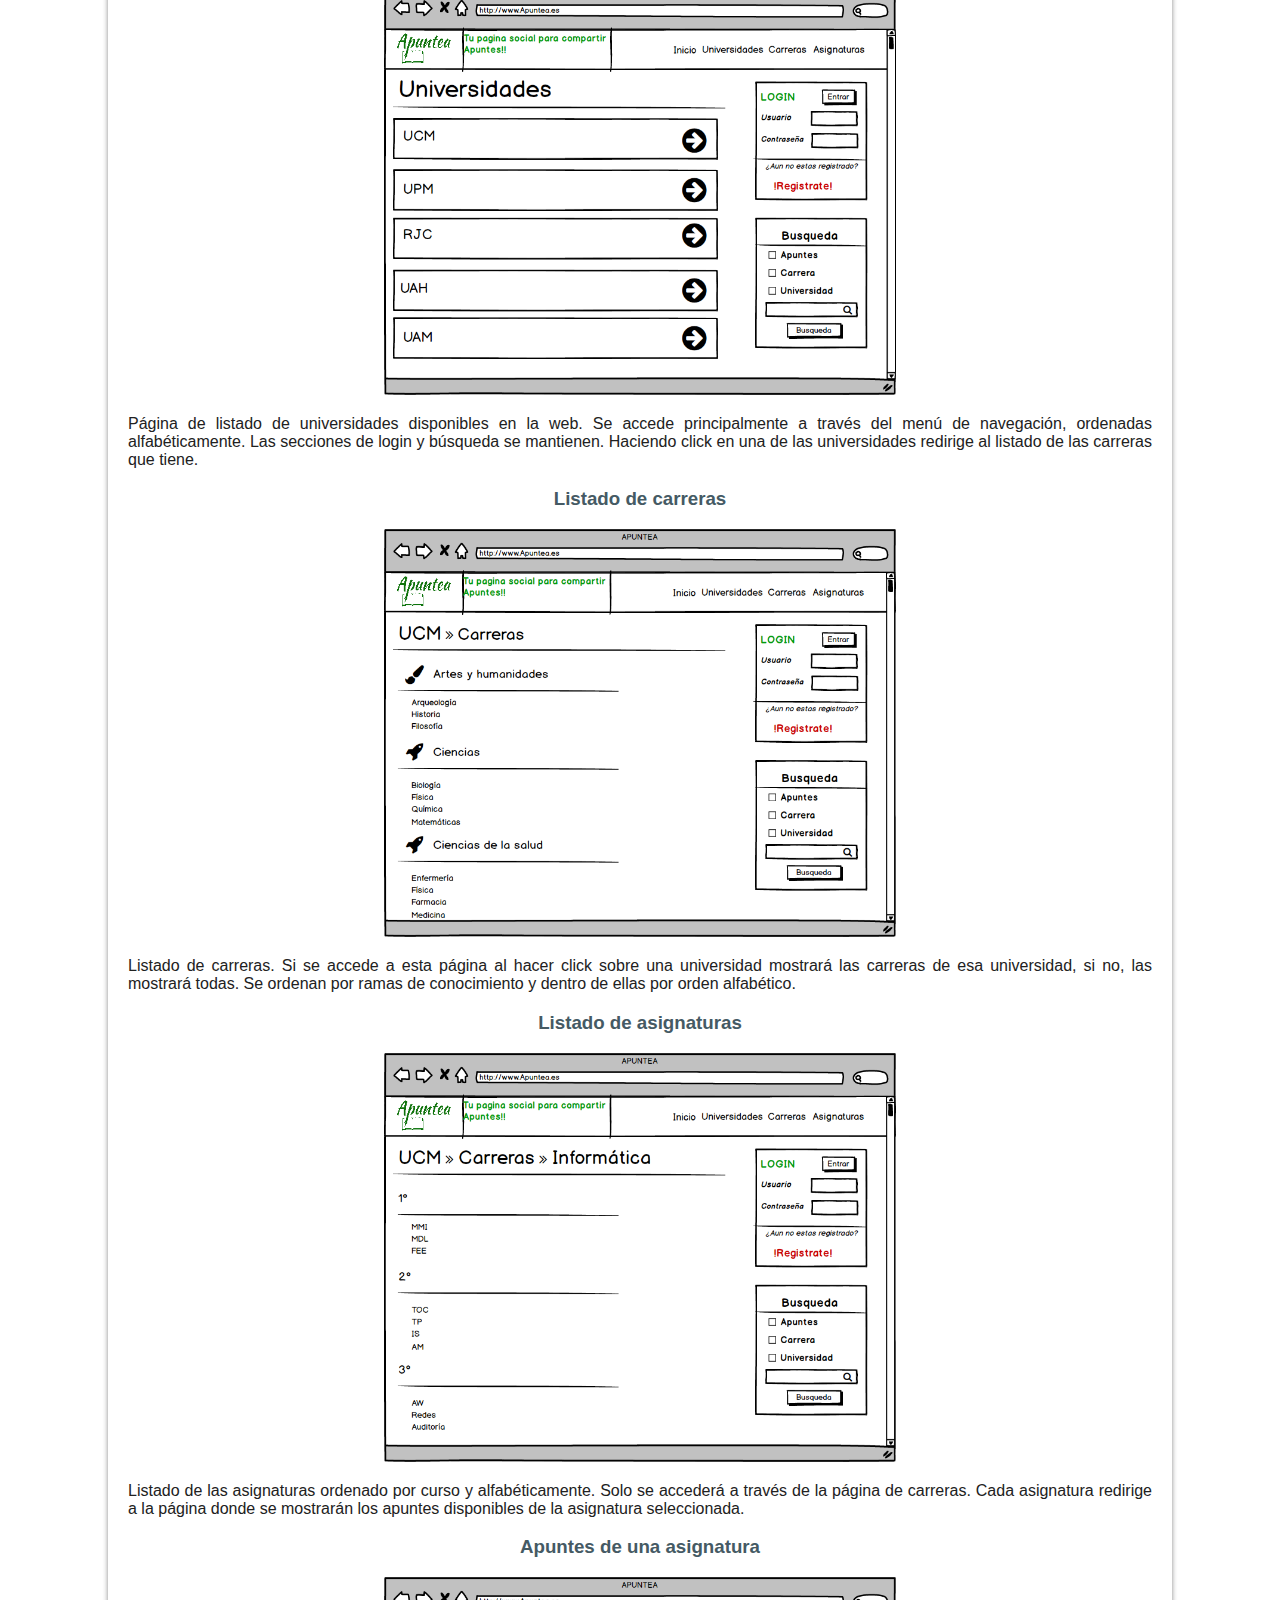
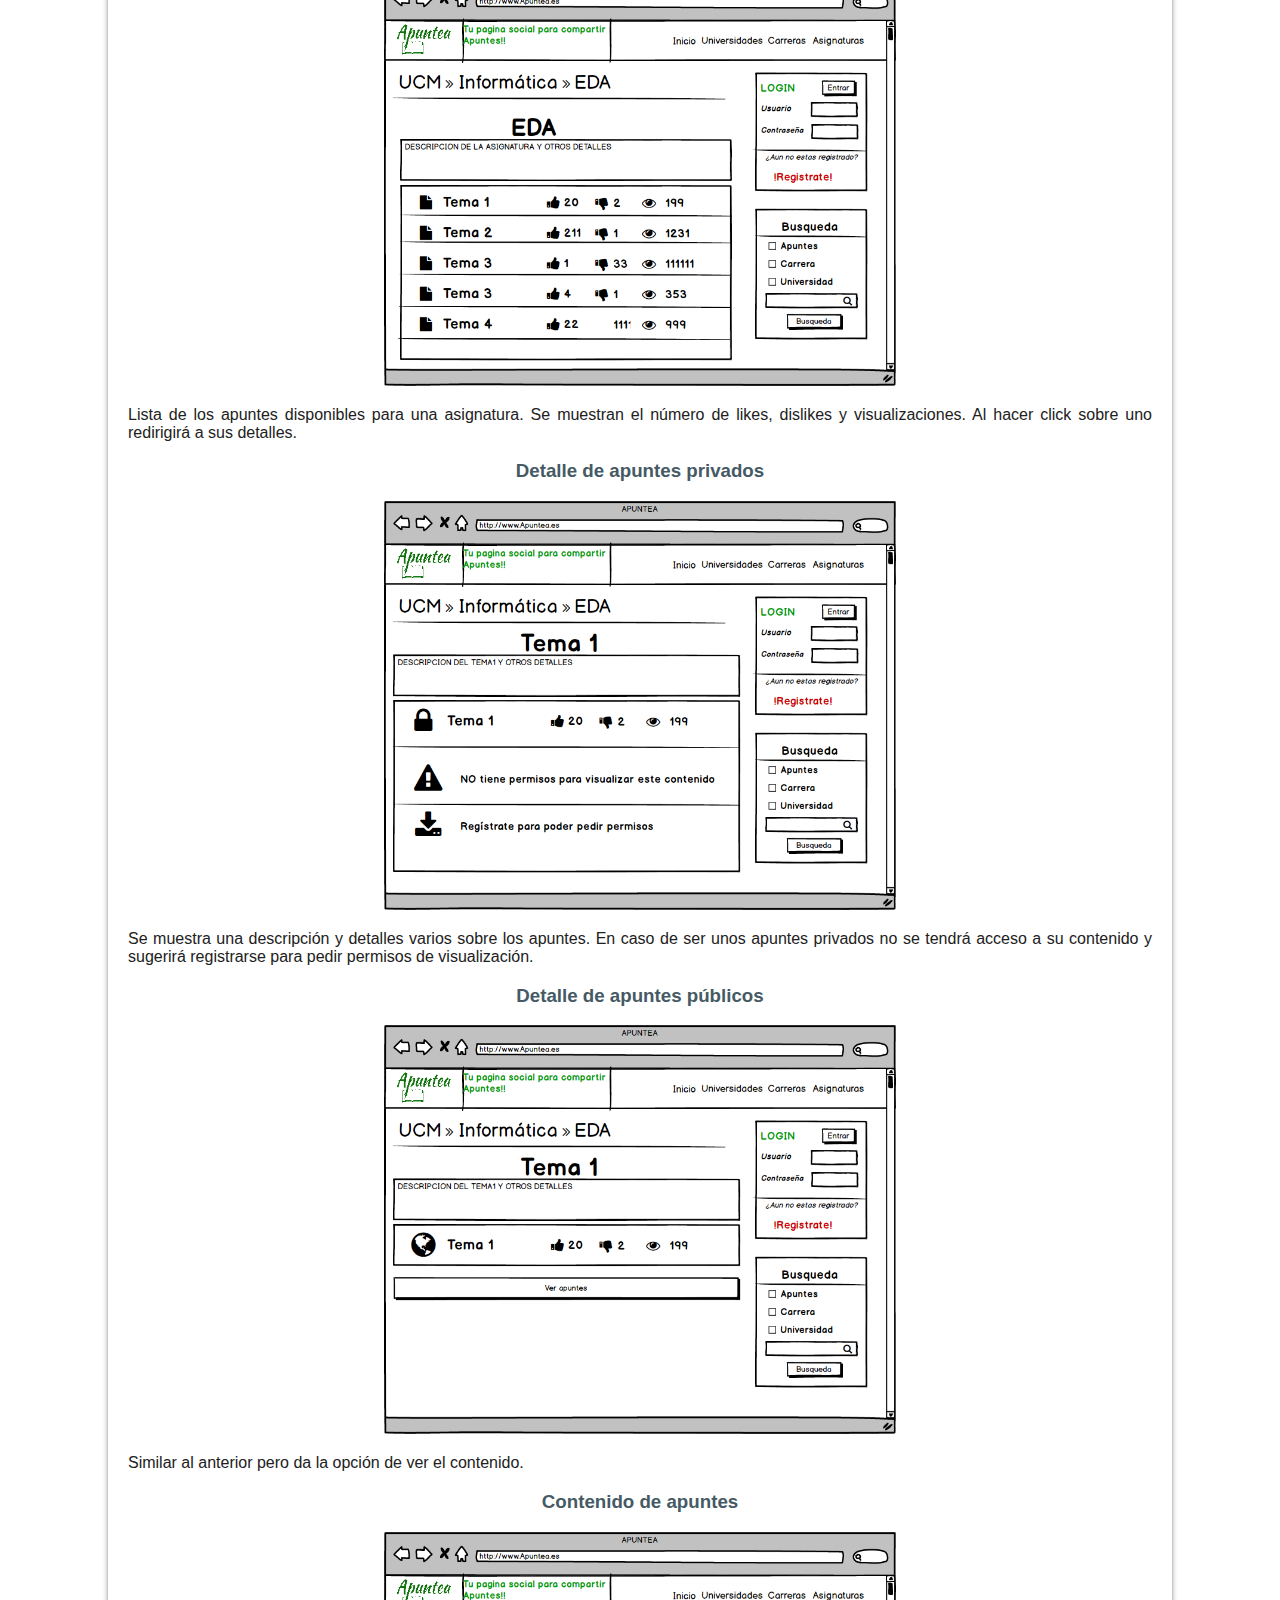
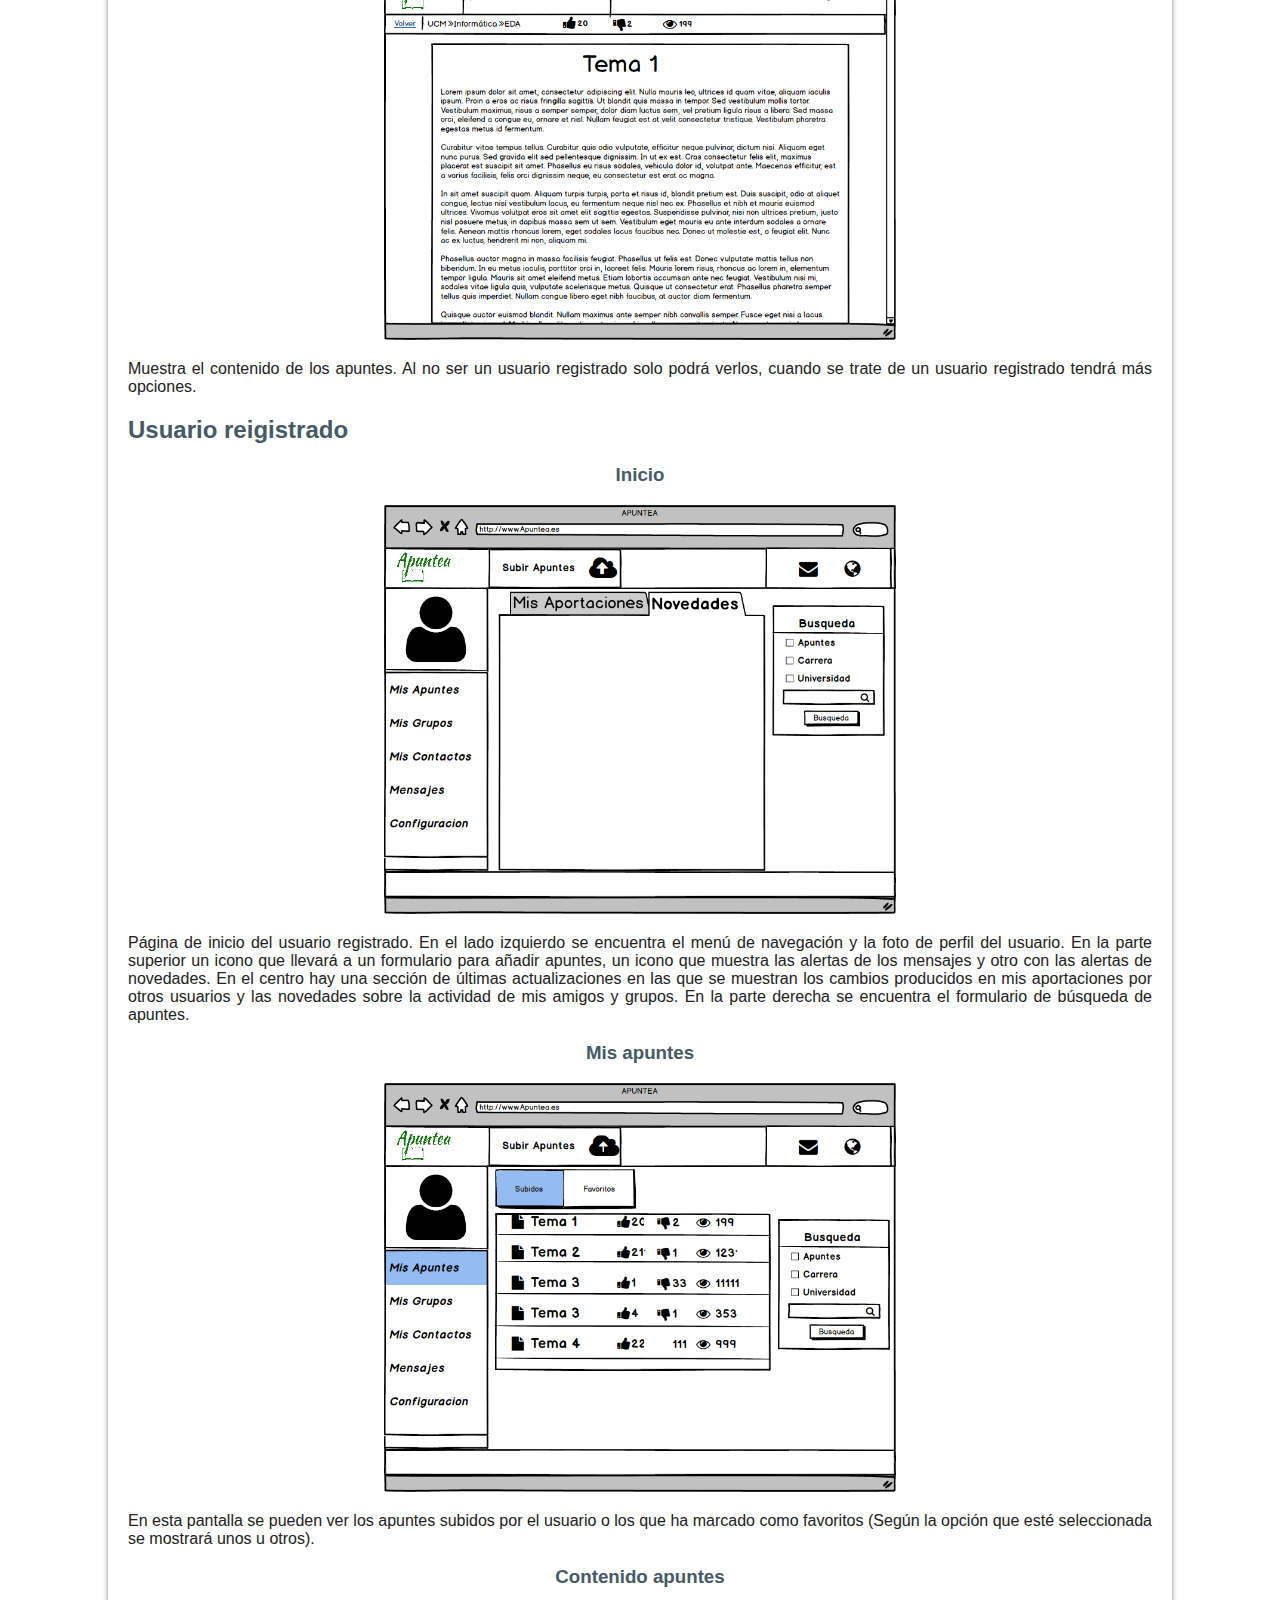
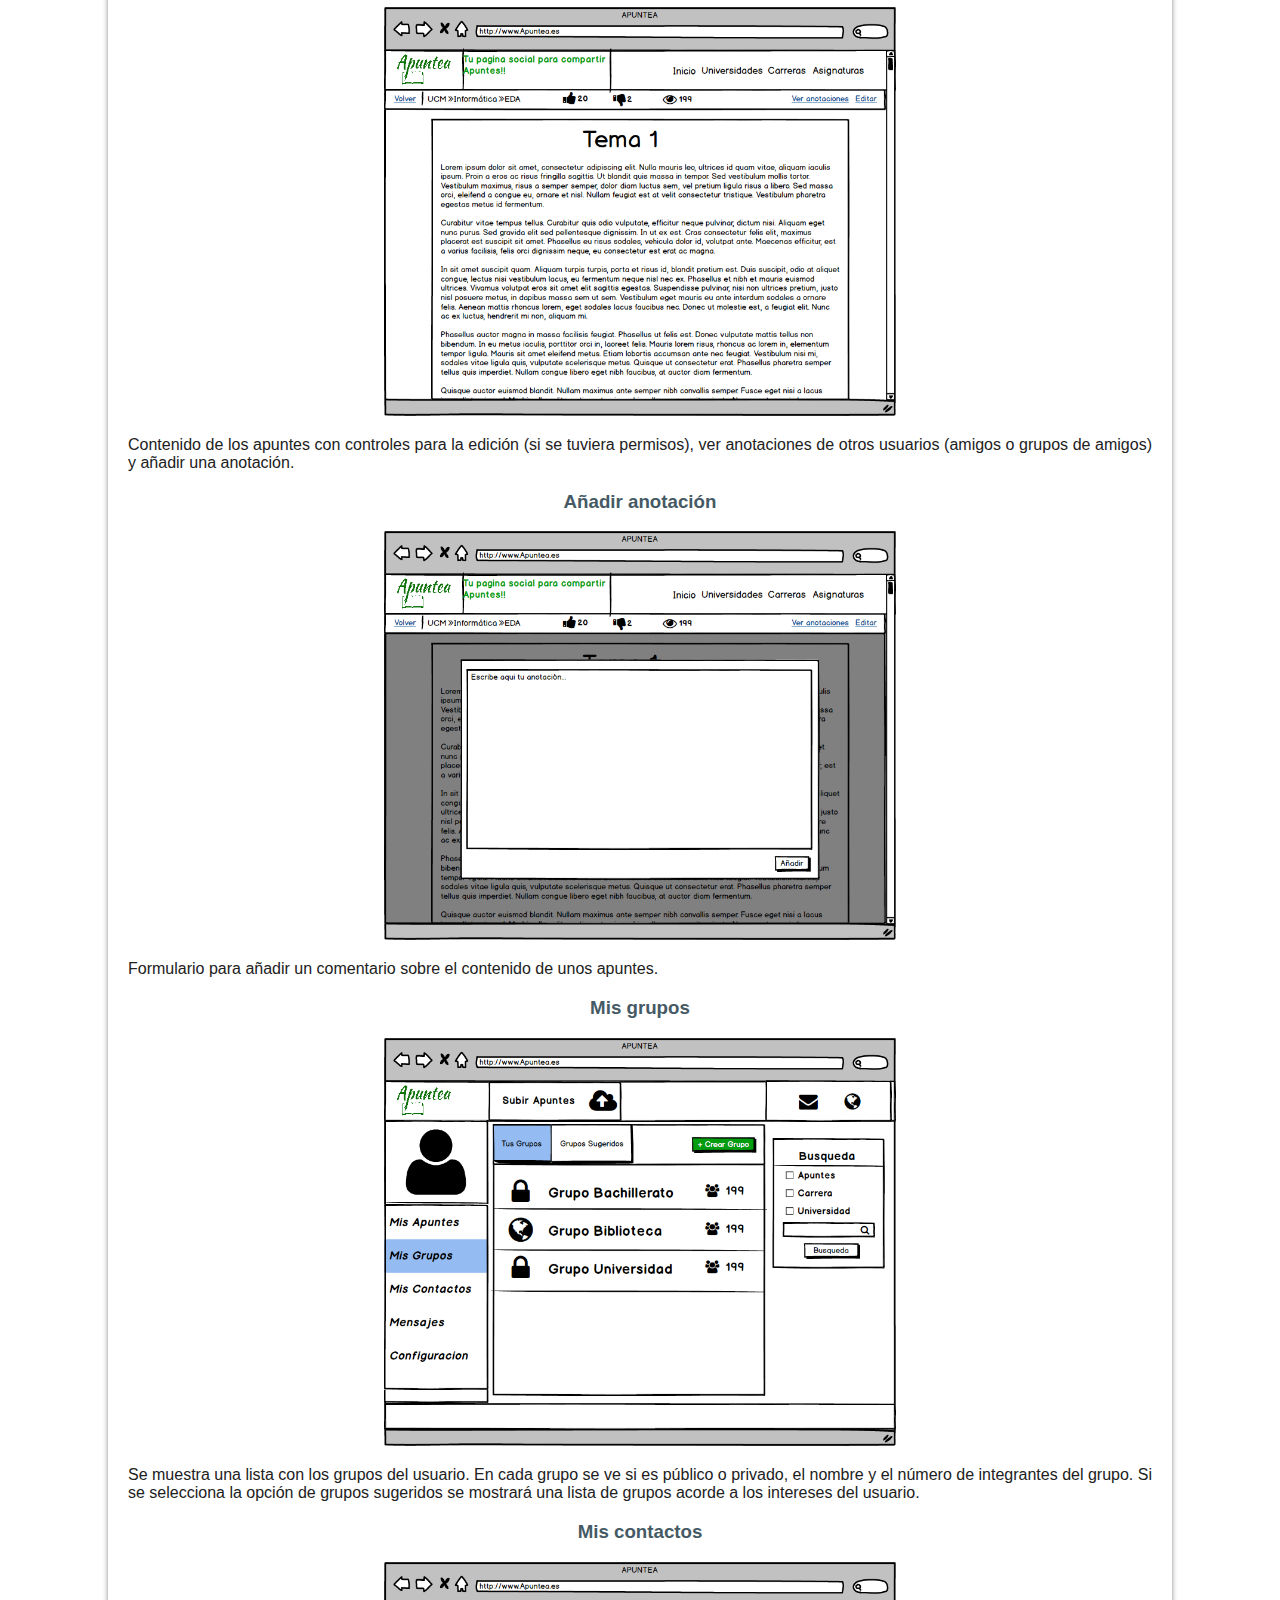
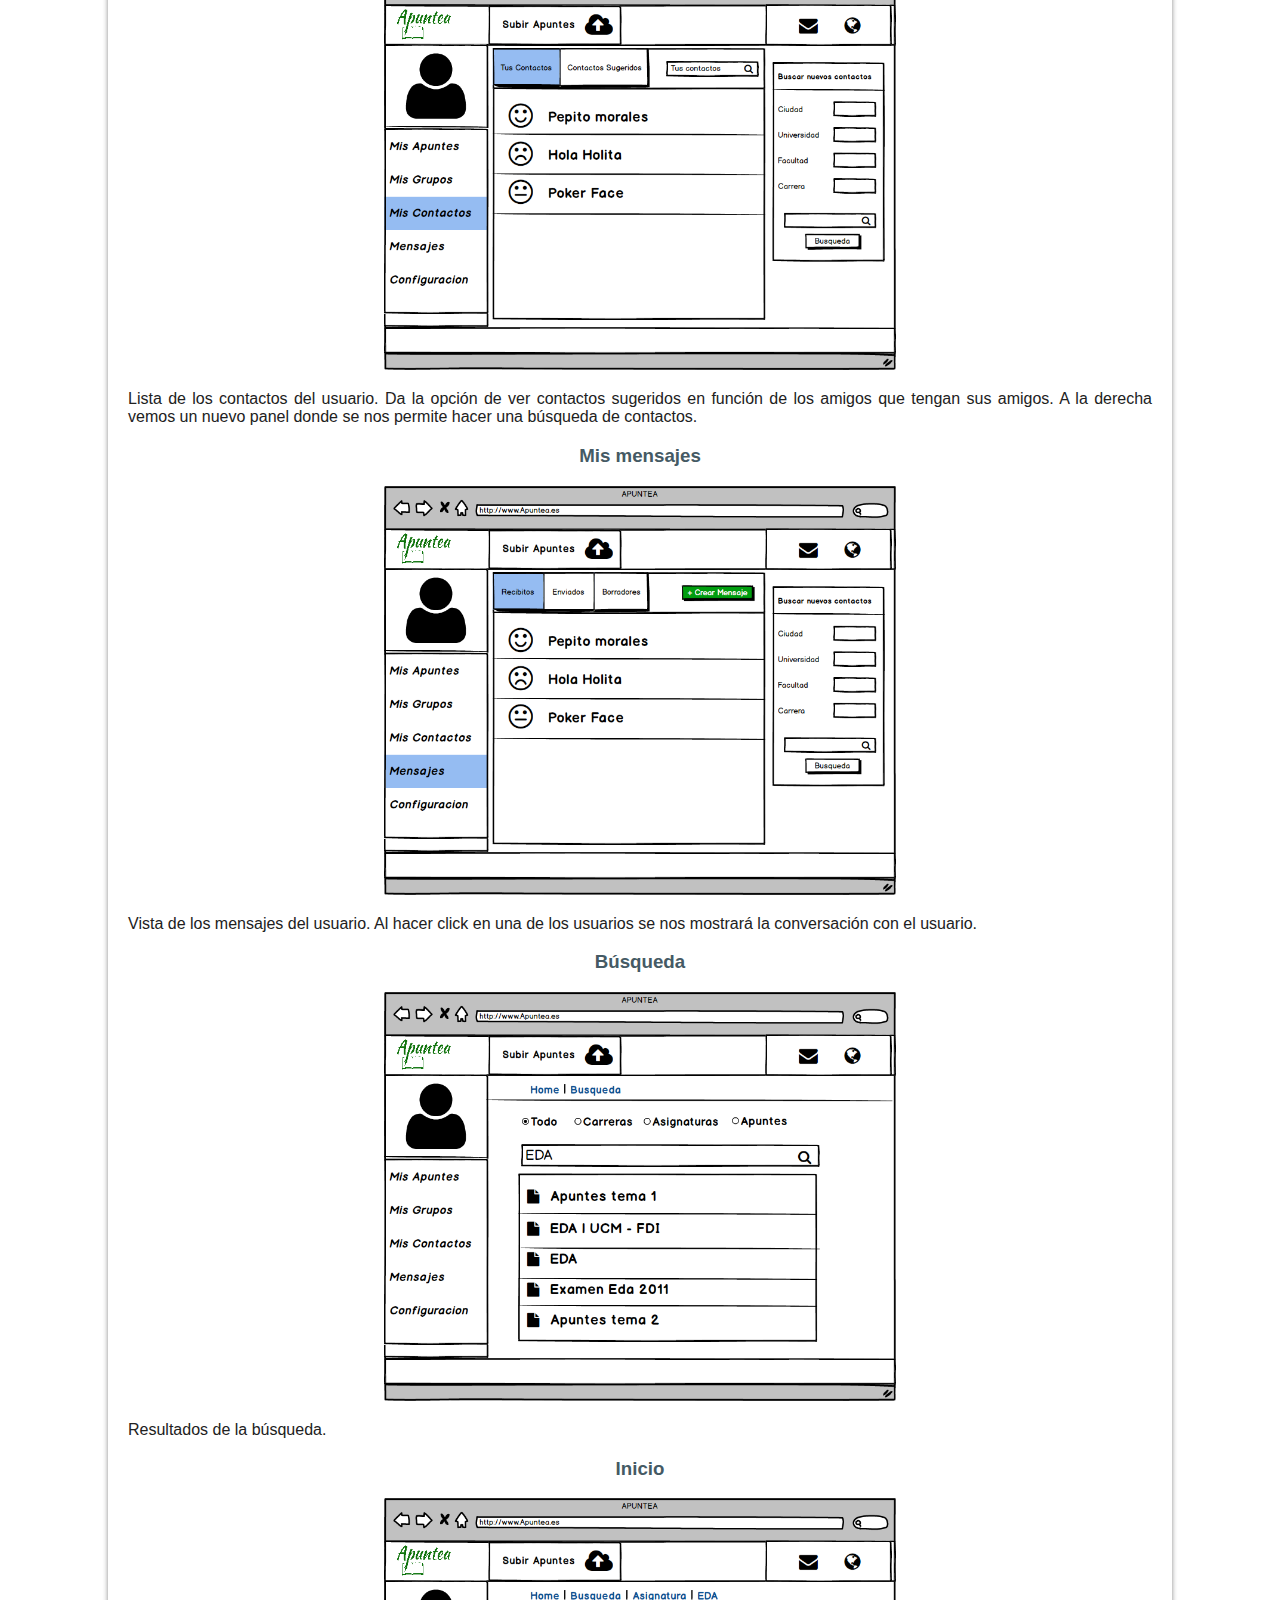
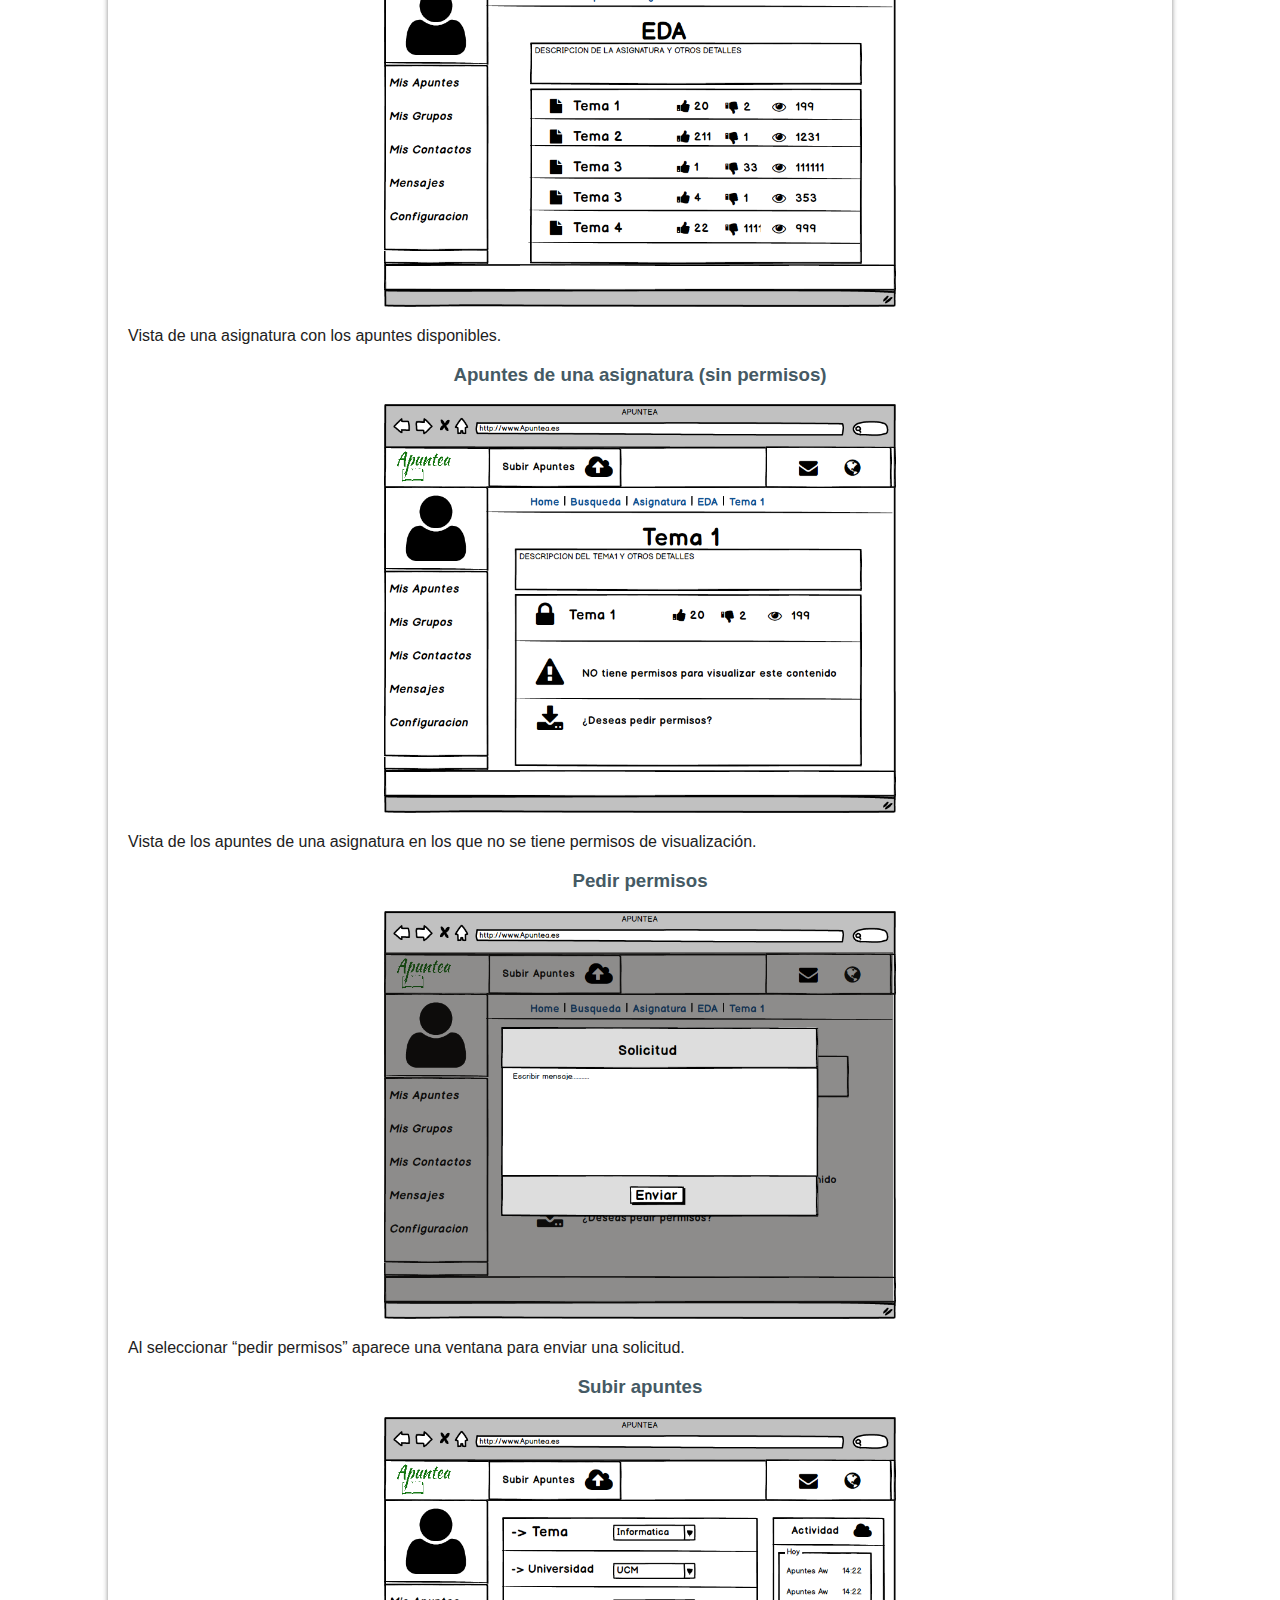
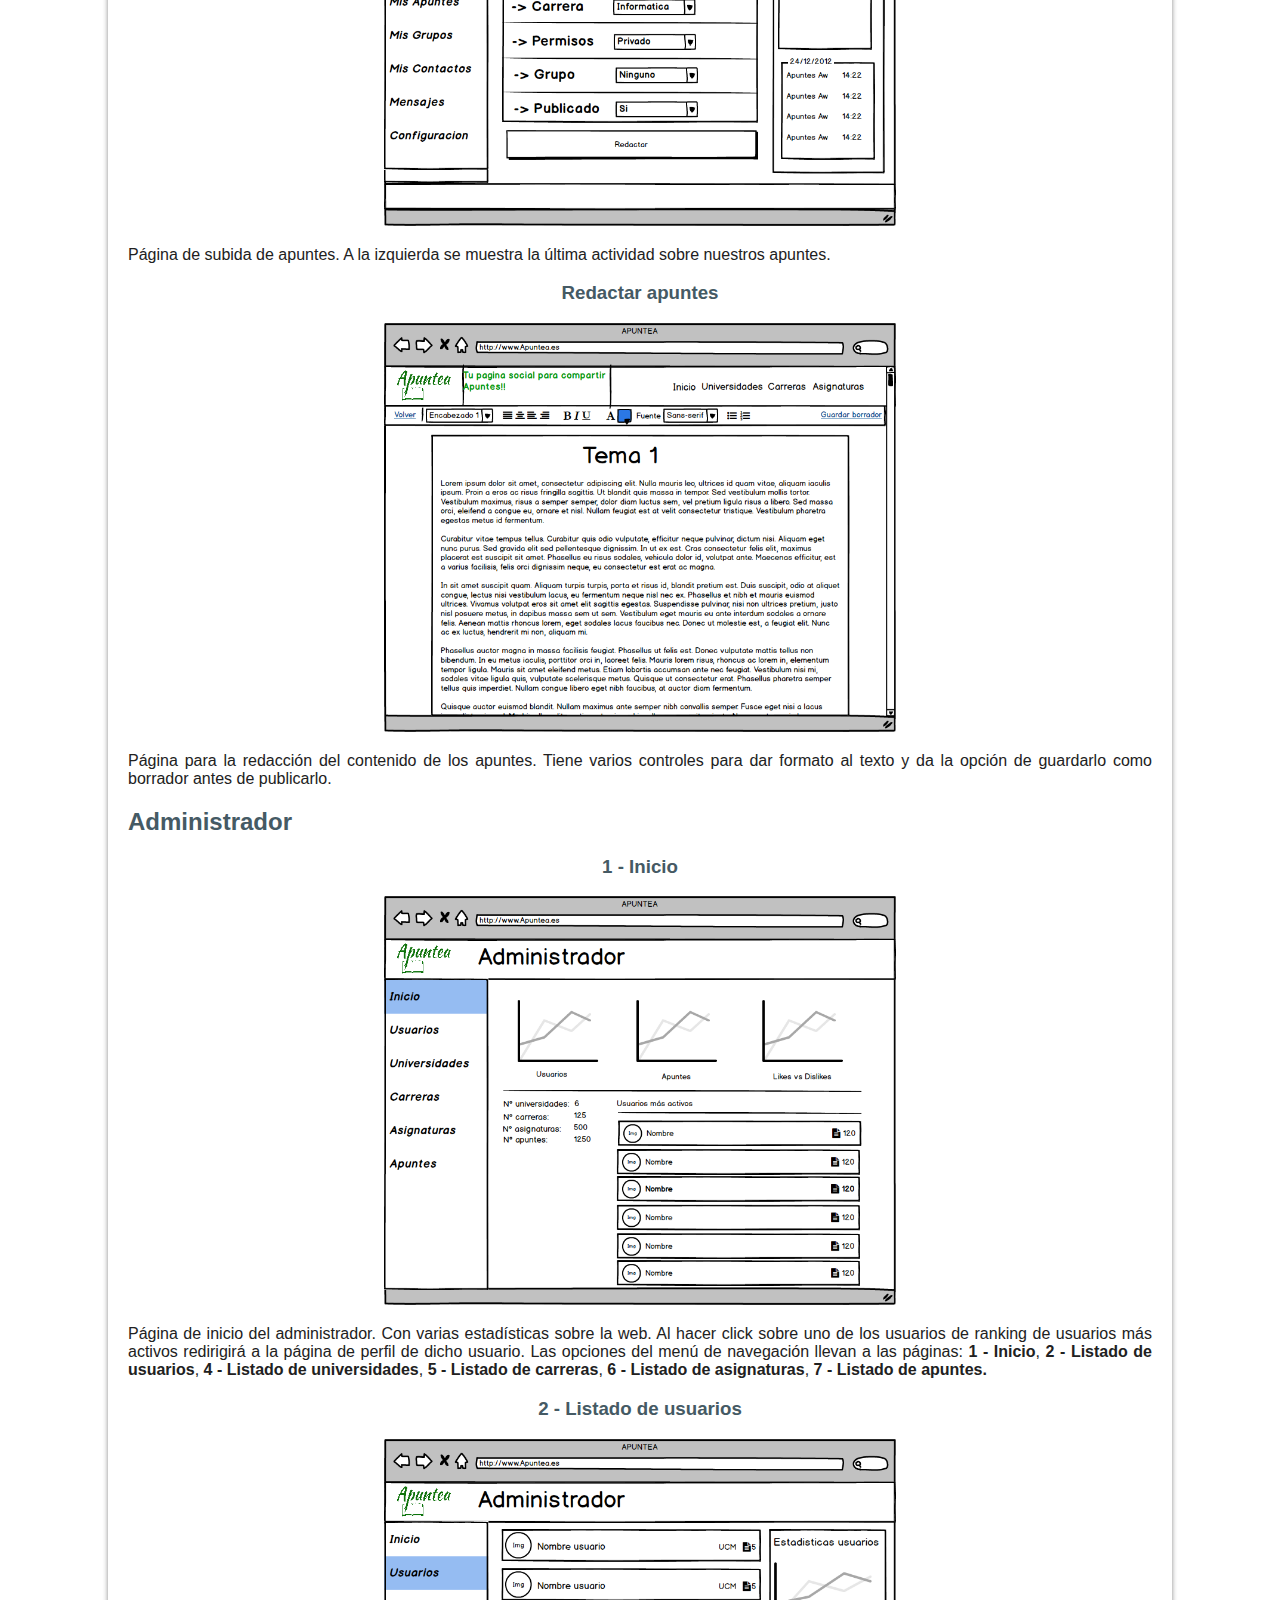
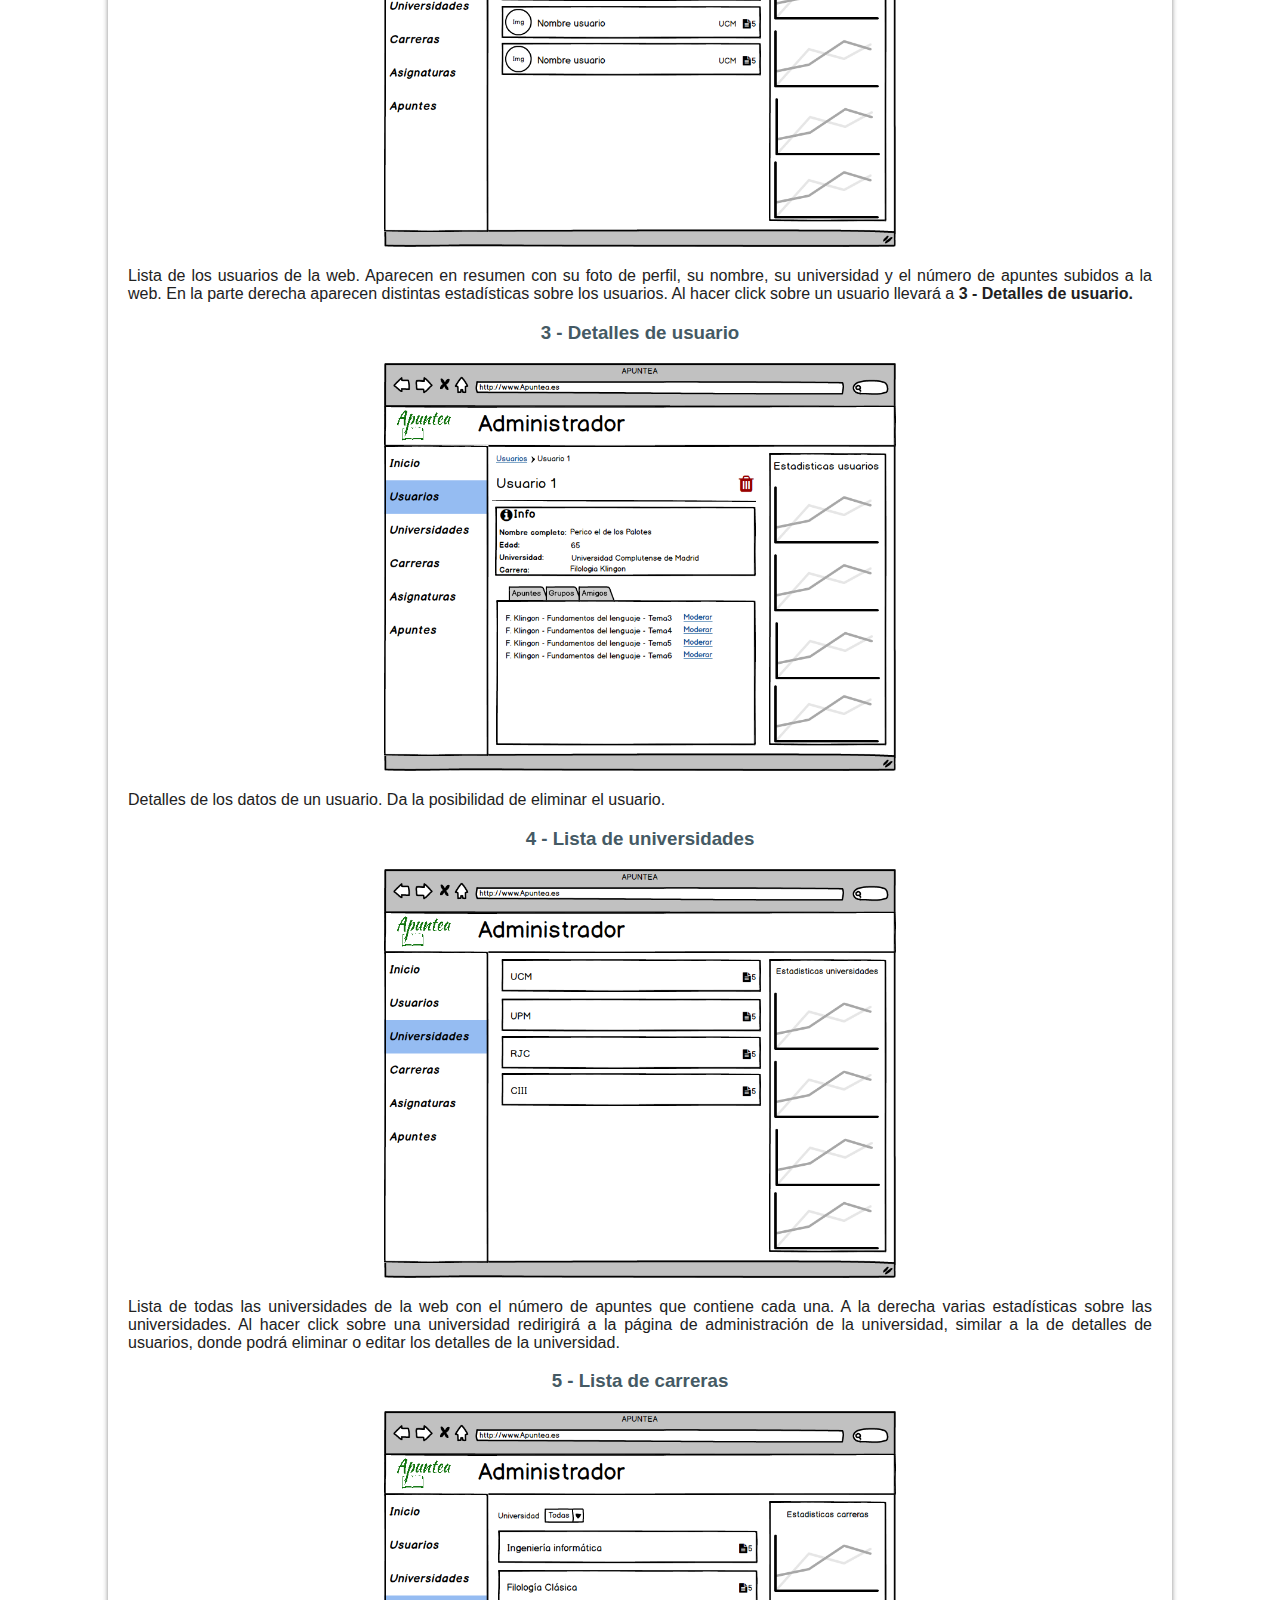
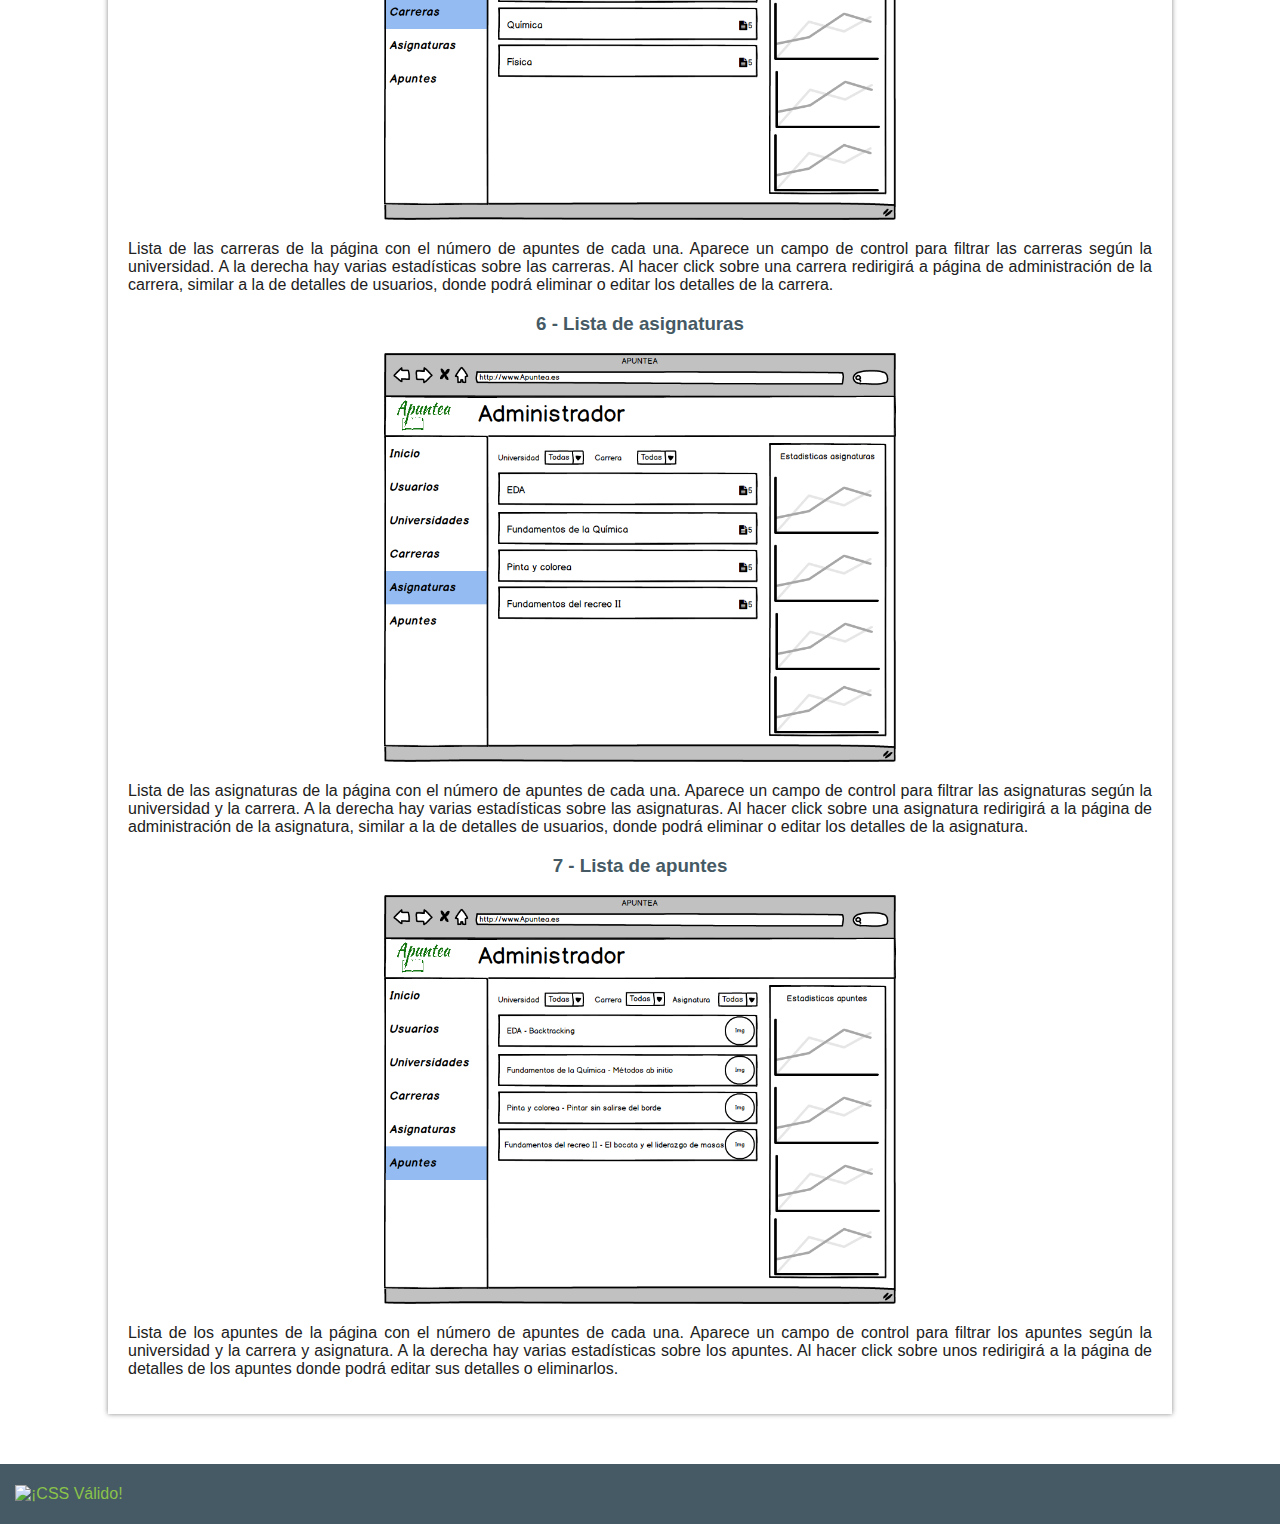
==== commit 99dbc036: "Modificación bocetos" ====
--- a/bocetos.html
+++ b/bocetos.html
@@ -178,7 +178,7 @@
                 o los que ha marcado como favoritos (Según la opción que esté
                 seleccionada se mostrará unos u otros).
             </p><!--Fin boceto-->
-            
+
             <!--Boceto 11.2-->
             <h3 class="titulo-boceto">Contenido apuntes</h3>
             <p class="boceto">
@@ -189,7 +189,7 @@
                 tuviera permisos), ver anotaciones de otros usuarios (amigos o 
                 grupos de amigos) y añadir una anotación.
             </p><!--Fin boceto-->
-            
+
             <!--Boceto 11.3-->
             <h3 class="titulo-boceto">Añadir anotación</h3>
             <p class="boceto">
@@ -280,7 +280,7 @@
                 Página de subida de apuntes. A la izquierda se muestra la última
                 actividad sobre nuestros apuntes.
             </p><!--Fin boceto-->
-            
+
             <!--Boceto 19.2-->
             <h3 class="titulo-boceto">Redactar apuntes</h3>
             <p class="boceto">
@@ -295,18 +295,21 @@
             <h2>Administrador</h2>
 
             <!--Boceto 20-->
-            <h3 class="titulo-boceto">Inicio</h3>
+            <h3 class="titulo-boceto">1 - Inicio</h3>
             <p class="boceto">
                 <img src="img/bocetos/A-principal.png" alt="Administrador - Inicio">
             </p>
             <p class="desc-boceto">
-                Lista de los apuntes disponibles para una asignatura. Se muestran
-                el número de likes, dislikes y visualizaciones. Al hacer click
-                sobre uno redirigirá a sus detalles.
+                Página de inicio del administrador. Con varias estadísticas sobre la web.
+                Al hacer click sobre uno de los usuarios de ranking de usuarios más activos
+                redirigirá a la página de perfil de dicho usuario. Las opciones del menú de
+                navegación llevan a las páginas: <strong>1 - Inicio</strong>, <strong>2 - Listado de usuarios</strong>, 
+                <strong>4 - Listado de universidades</strong>, <strong>5 - Listado de carreras</strong>, 
+                <strong>6 - Listado de asignaturas</strong>, <strong>7 - Listado de apuntes.</strong>
             </p><!--Fin boceto-->
 
             <!--Boceto 21-->
-            <h3 class="titulo-boceto">Listado de usuarios</h3>
+            <h3 class="titulo-boceto">2 - Listado de usuarios</h3>
             <p class="boceto">
                 <img src="img/bocetos/A-lista-usuarios.png" alt="Administrador - Lista usuarios">
             </p>
@@ -314,11 +317,11 @@
                 Lista de los usuarios de la web. Aparecen en resumen con su foto
                 de perfil, su nombre, su universidad y el número de apuntes subidos
                 a la web. En la parte derecha aparecen distintas estadísticas
-                sobre los usuarios.
+                sobre los usuarios. Al hacer click sobre un usuario llevará a <strong>3 - Detalles de usuario.</strong>
             </p><!--Fin boceto-->
 
             <!--Boceto 22-->
-            <h3 class="titulo-boceto">Detalles de usuario</h3>
+            <h3 class="titulo-boceto">3 - Detalles de usuario</h3>
             <p class="boceto">
                 <img src="img/bocetos/A-detalles-usuario.png" alt="Administrador - Detalles de usuario">
             </p>
@@ -328,18 +331,21 @@
             </p><!--Fin boceto-->
 
             <!--Boceto 23-->
-            <h3 class="titulo-boceto">Lista de universidades</h3>
+            <h3 class="titulo-boceto">4 - Lista de universidades</h3>
             <p class="boceto">
                 <img src="img/bocetos/A-lista-univeridades.png" alt="Administrador - Lista universidades">
             </p>
             <p class="desc-boceto">
                 Lista de todas las universidades de la web con el número de
                 apuntes que contiene cada una. A la derecha varias estadísticas
-                sobre las universidades.
+                sobre las universidades. Al hacer click sobre una universidad
+                redirigirá a la página de administración de la universidad, similar
+                a la de detalles de usuarios, donde podrá eliminar o editar los
+                detalles de la universidad.
             </p><!--Fin boceto-->
 
             <!--Boceto 24-->
-            <h3 class="titulo-boceto">Lista de carreras</h3>
+            <h3 class="titulo-boceto">5 - Lista de carreras</h3>
             <p class="boceto">
                 <img src="img/bocetos/A-lista-carreras.png" alt="Administrador - Lista carreras">
             </p>
@@ -347,11 +353,14 @@
                 Lista de las carreras de la página con el número de apuntes de
                 cada una. Aparece un campo de control para filtrar las carreras
                 según la universidad. A la derecha hay varias estadísticas sobre
-                las carreras.
+                las carreras. Al hacer click sobre una carrera redirigirá a 
+                página de administración de la carrera, similar 
+                a la de detalles de usuarios, donde podrá eliminar o editar los
+                detalles de la carrera.
             </p><!--Fin boceto-->
 
             <!--Boceto 25-->
-            <h3 class="titulo-boceto">Lista de asignaturas</h3>
+            <h3 class="titulo-boceto">6 - Lista de asignaturas</h3>
             <p class="boceto">
                 <img src="img/bocetos/A-lista-asignaturas.png" alt="Administrador - Lista asignaturas">
             </p>
@@ -359,11 +368,14 @@
                 Lista de las asignaturas de la página con el número de apuntes de
                 cada una. Aparece un campo de control para filtrar las asignaturas
                 según la universidad y la carrera. A la derecha hay varias estadísticas sobre
-                las asignaturas.
+                las asignaturas. Al hacer click sobre una asignatura
+                redirigirá a la página de administración de la asignatura, similar
+                a la de detalles de usuarios, donde podrá eliminar o editar los
+                detalles de la asignatura.
             </p><!--Fin boceto-->
 
             <!--Boceto 26-->
-            <h3 class="titulo-boceto">Inicio</h3>
+            <h3 class="titulo-boceto">7 - Lista de apuntes</h3>
             <p class="boceto">
                 <img src="img/bocetos/A-lista-apuntes.png" alt="Administrador - Lista apuntes">
             </p>
@@ -371,7 +383,9 @@
                 Lista de los apuntes de la página con el número de apuntes de
                 cada una. Aparece un campo de control para filtrar los apuntes
                 según la universidad y la carrera y asignatura. A la derecha hay varias estadísticas sobre
-                los apuntes.
+                los apuntes. Al hacer click sobre unos
+                redirigirá a la página de detalles de los apuntes donde podrá
+                editar sus detalles o eliminarlos.
             </p><!--Fin boceto-->
         </main><!--Fin contenido principal-->
 
